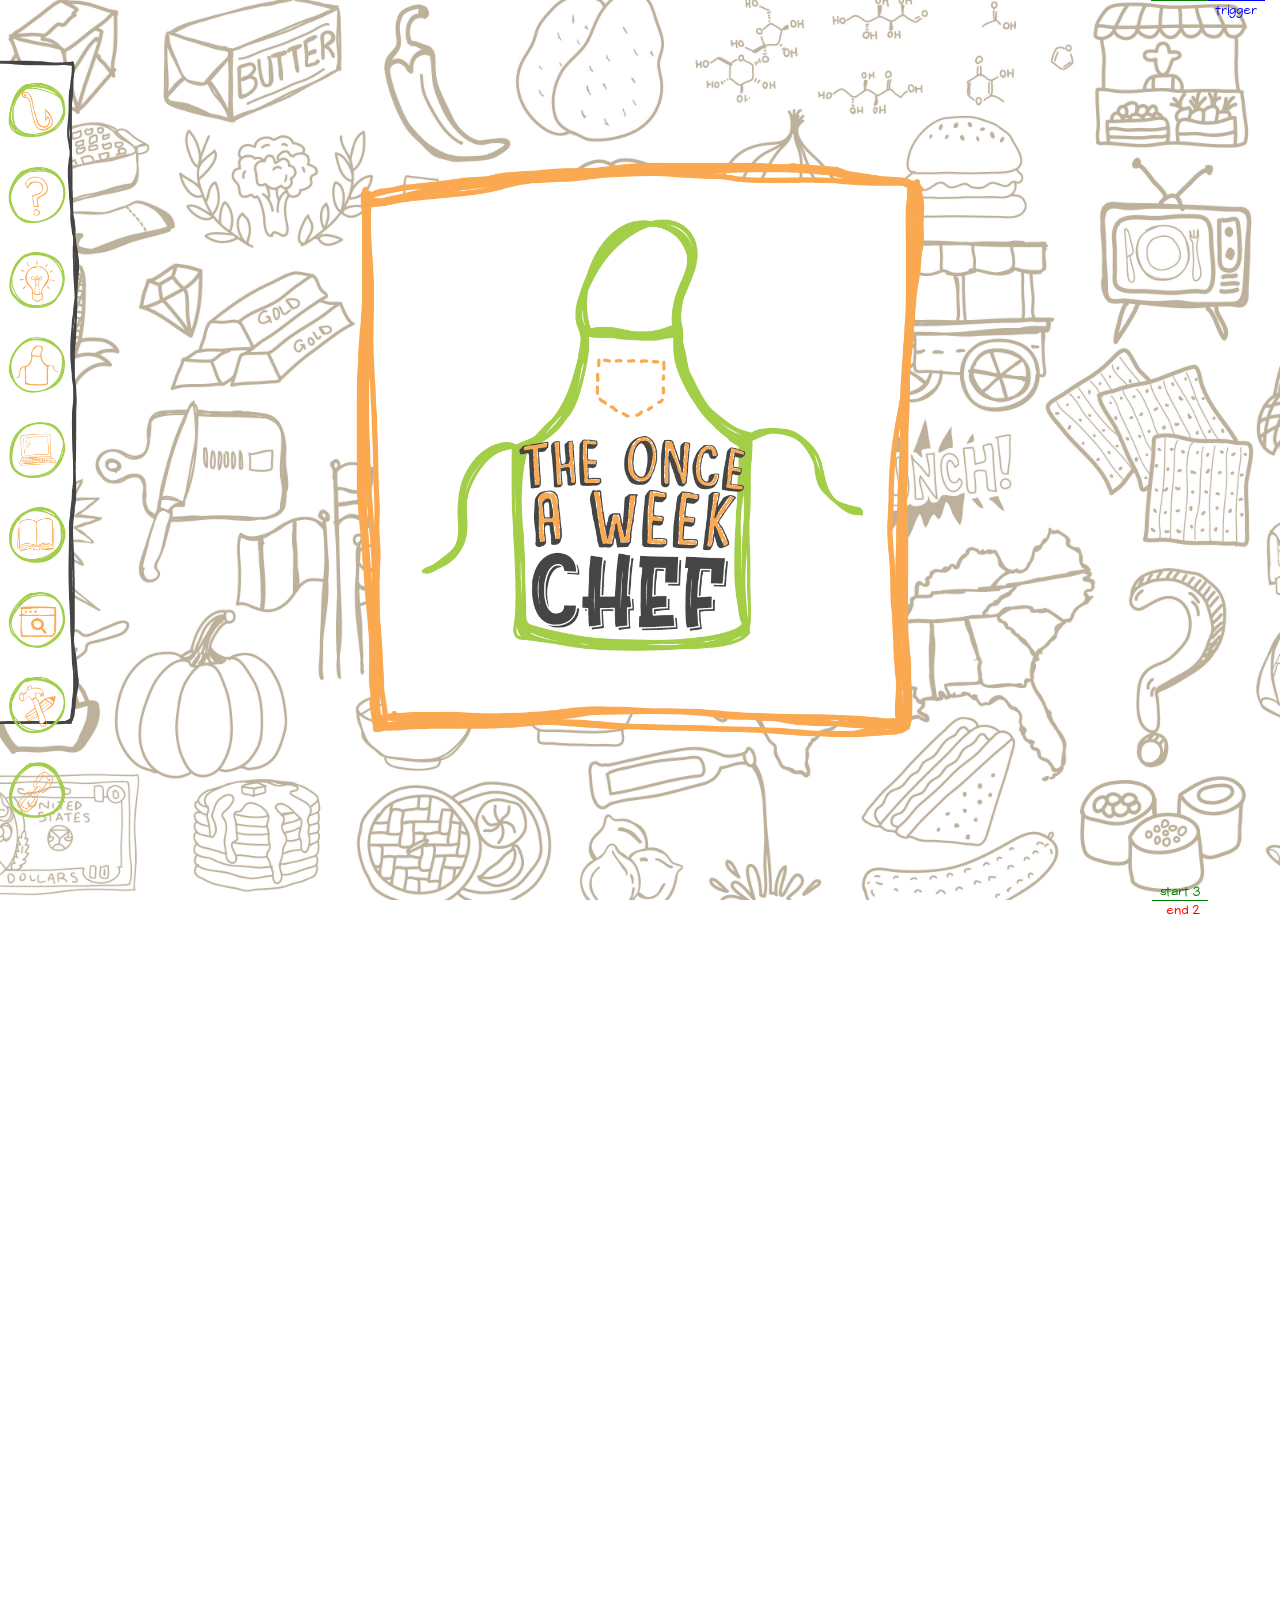
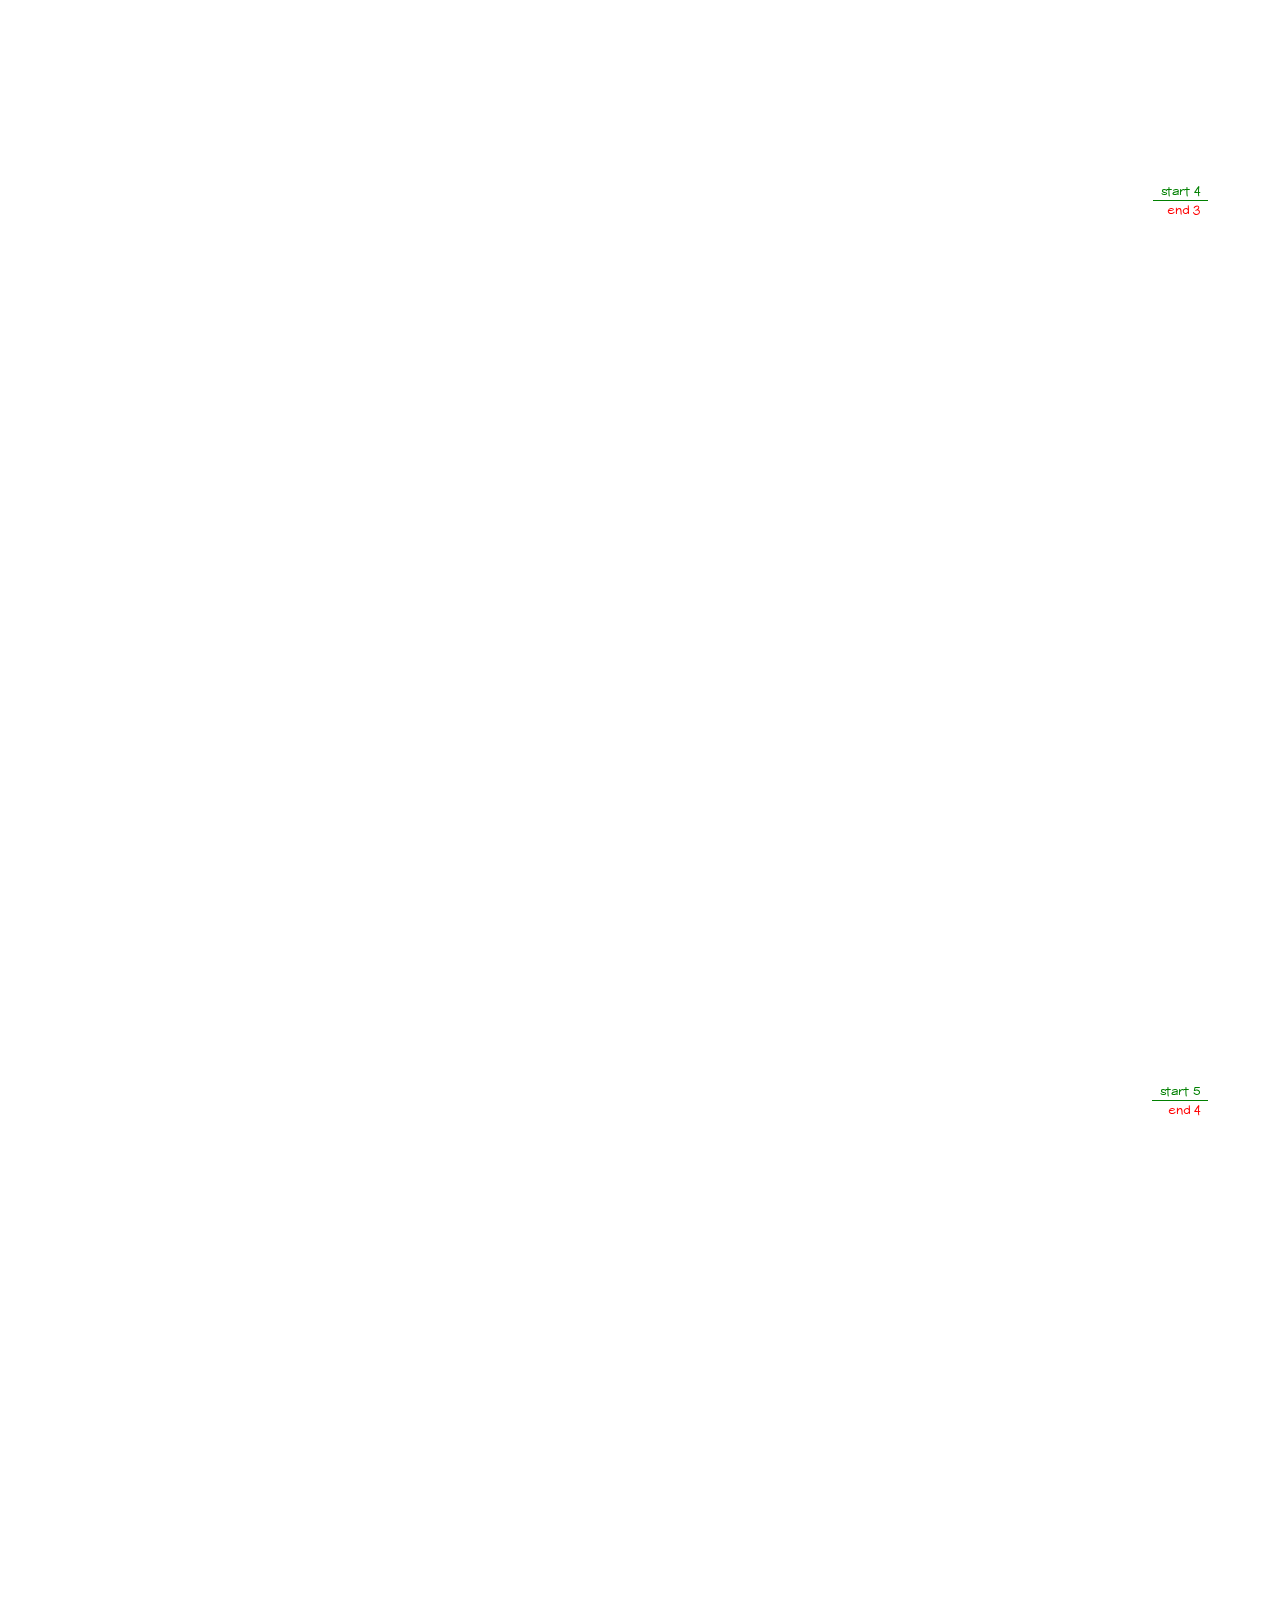
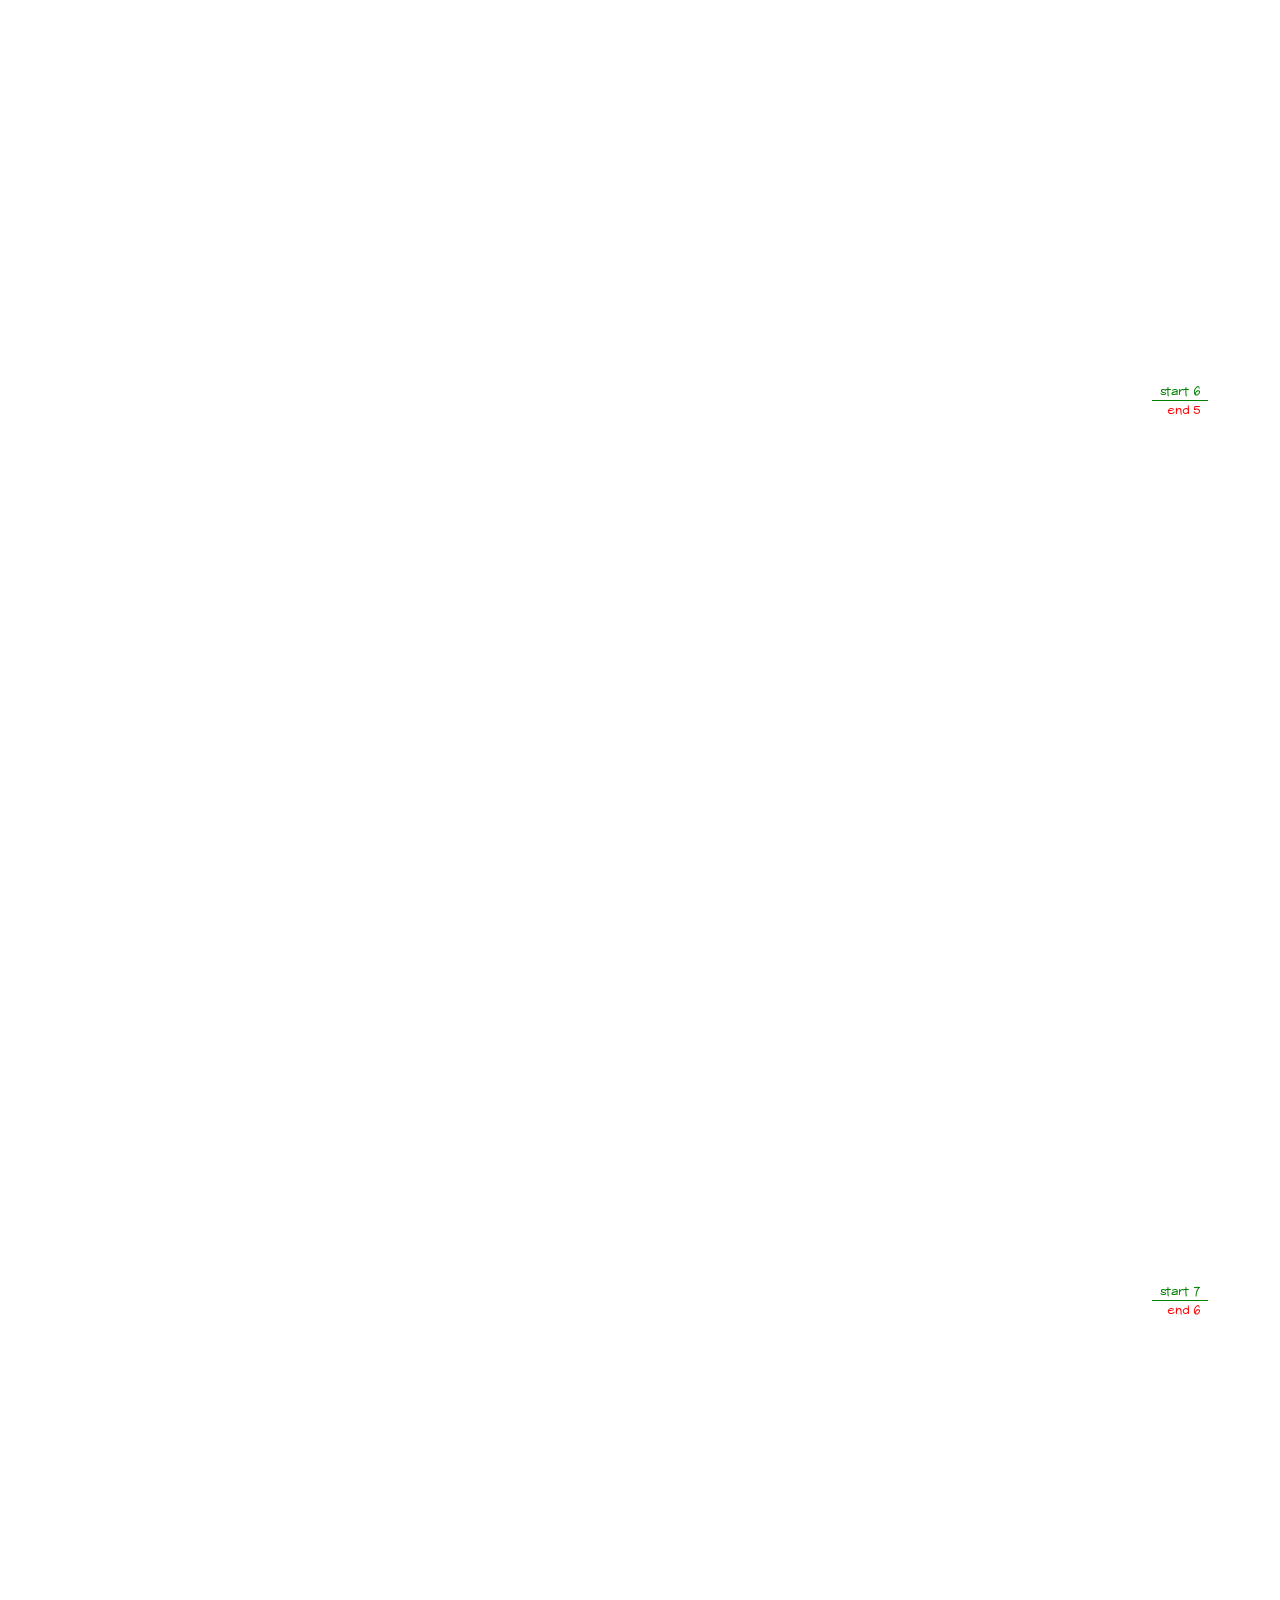
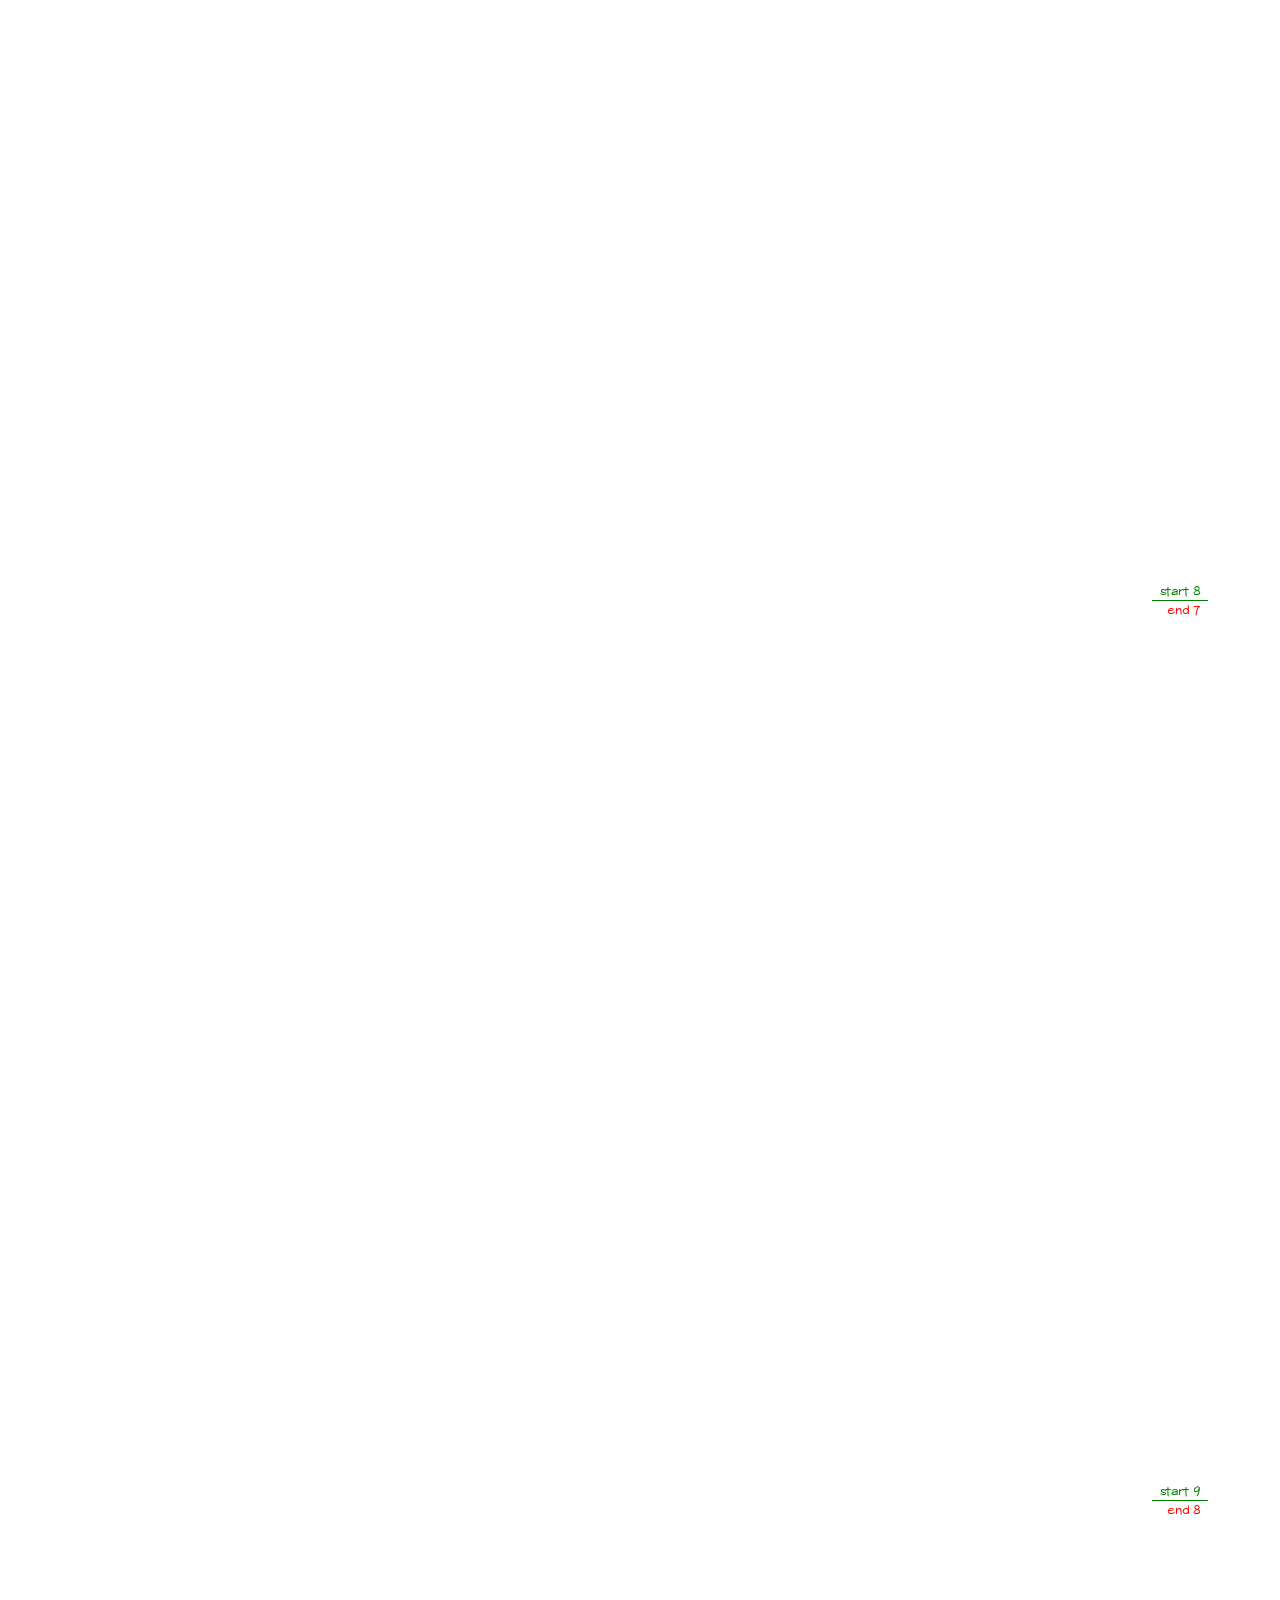
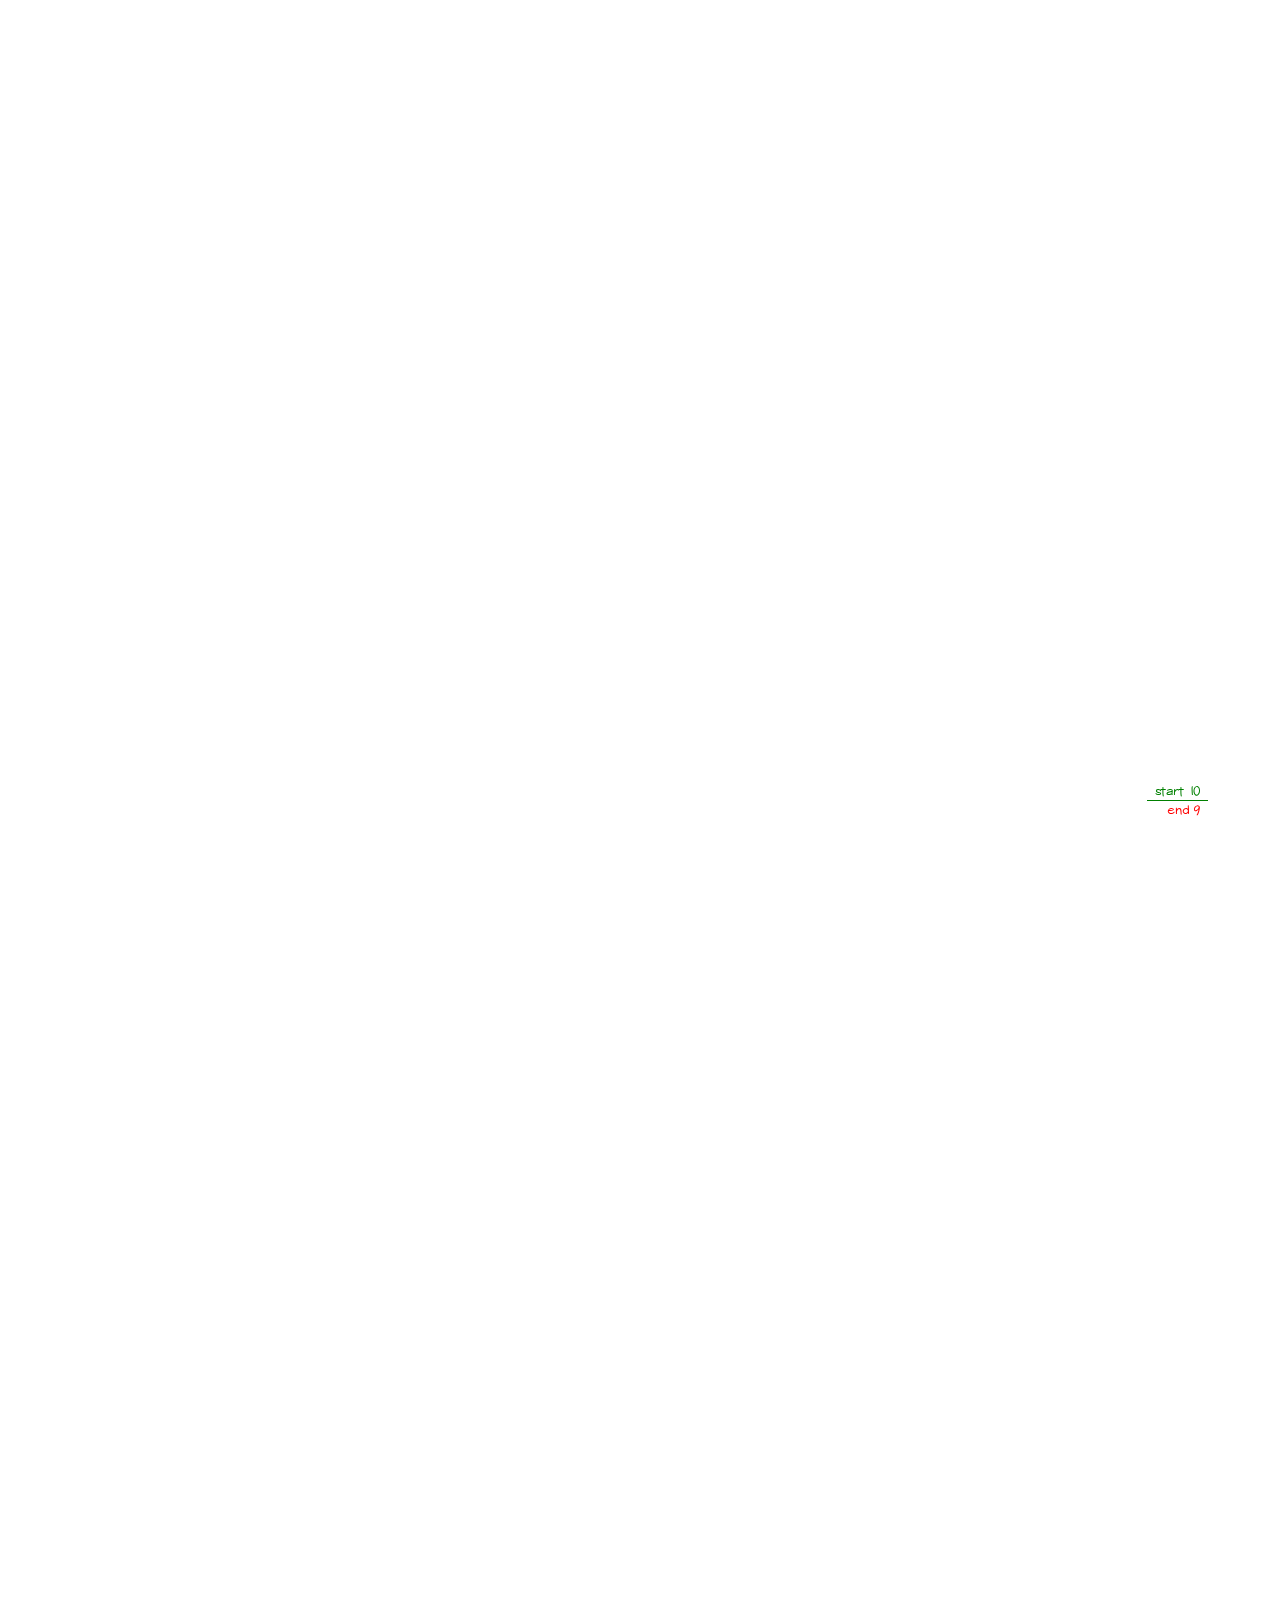
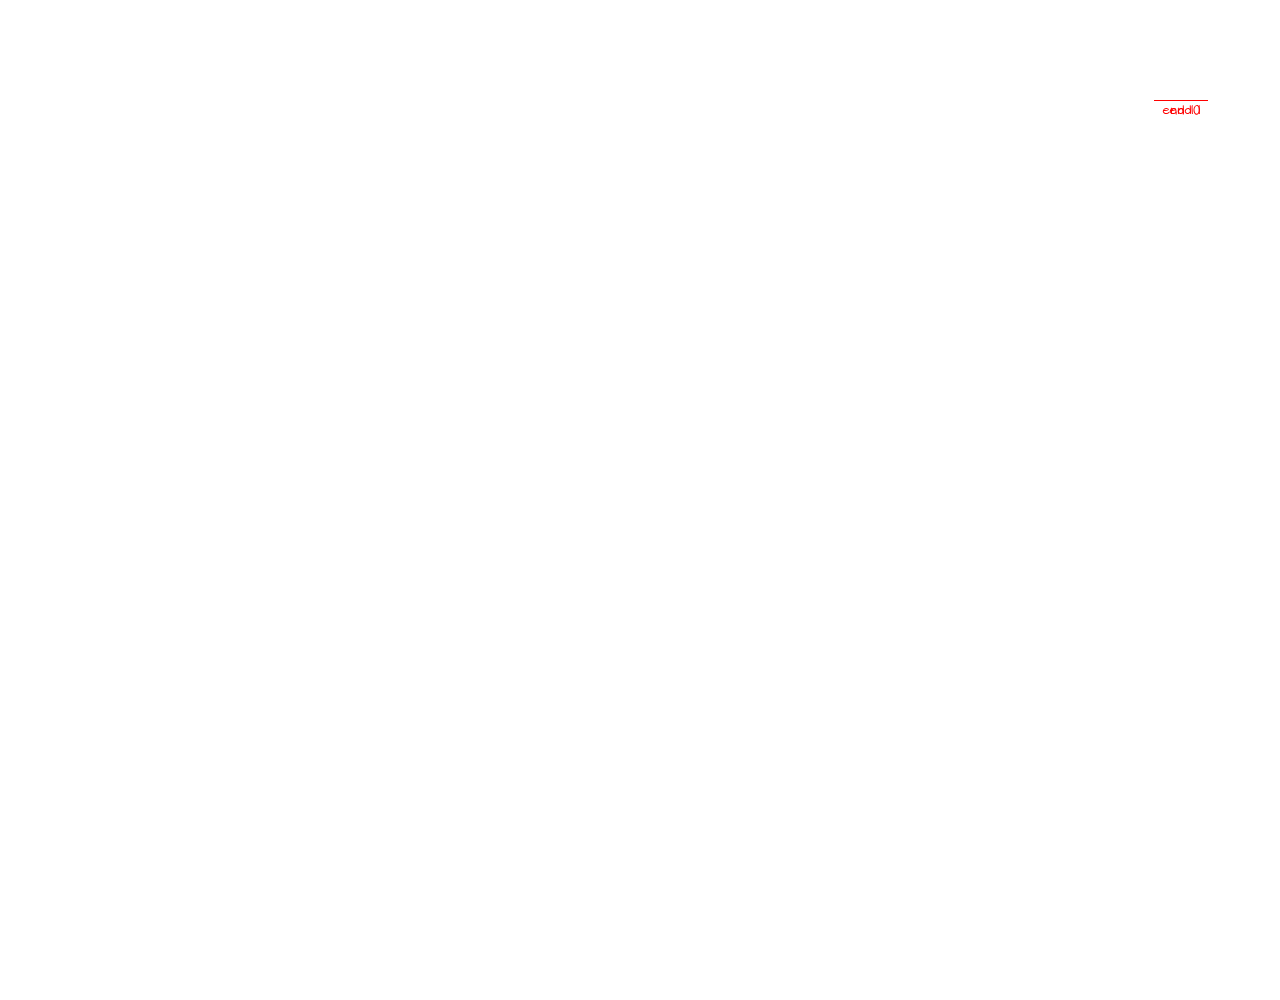
==== index.html @ 026c3fab "scroll fails" ====
<!DOCTYPE HTML>
<html lang = "en">

<head>
  <!-- basic.html -->
  <title>The Once a Week Chef Project Page</title>
  <meta charset = "UTF-8" />
  <link rel="stylesheet" href="main.css">
  <link rel="stylesheet" href="flickity.css">
</head>
<body>
  
<nav>
    <div class="nav-container">
        <a id="link1" href="#testlink"><div class="nav-link hook-link"></div></a>
        <a href="#t3"><div class="nav-link problem-link"></div></a>
        <a href="#t4"><div class="nav-link solution-link"></div></a>
        <a href="#t5"><div class="nav-link branding-link"></div></a>
        <a href="#t6"><div class="nav-link design-link"></div></a>
        <a href="#t7"><div class="nav-link book-link"></div></a>
        <a href="#t8"><div class="nav-link web-link"></div></a>
        <a href="#t9"><div class="nav-link tools-link"></div></a>
        <a href="#t10"><div class="nav-link links-link"></div></a>
    </div>
</nav>
<div id="triggers">
    <div id="t1"></div>
    <div id="t2"></div>
    <div id="t3"></div>
    <div id="t4"></div>
    <div id="t5"></div>
    <div id="t6"></div>
    <div id="t7"></div>
    <div id="t8"></div>
    <div id="t9"></div>
    <div id="t10"></div>
    
</div>
<div id="pinContainer">
		<section class="title panel one">
            <div class="logo-container">
                <img src="img/header-logo.png" alt="The Once a Week Chef">
            </div>
        </section>
		<section class="panel two">
            <a class="target-link" id="hook-target"></a>
            <div class="hook">
                <div class="headline">
                    <h2>The Once a Week Chef is a year-long, once a week cooking adventure for those looking for a little inspiration in their kitchen.</h2>
                </div>
            </div>
        </section>
		<section class="panel three">
            <a class="target-link" id="problem-target"></a>
            <div class="problem">
                <div class="full-height">
                    <div id="trigger2"></div>
                    <div id="reveal2" class="problemstatementtext">
                        <p>It’s easy and understandable for people to fall into a cooking rut at any time. They know what they like and what they can make well enough. Life gets busy, so they stick to a rotation of the tried and true.</p>
                        <p>Cooking, and food in general, should be fun, but when you’re stuck in a cooking rut, it can become a task you dread rather than look forward to.</p>
                    </div>
                </div>
                <div class="full-height">
                    <div id="trigger1"></div>
                    <img id="reveal1" class="center-image" src="img/placeholder.jpg">
                </div>
            </div>  
        </section>
        <section class="panel four">
            <a class="target-link" id="solution-target"></a>
            <div class="insight">
                <div class="full-height">
                    <div id="trigger3"></div>
                    <div id="reveal3" class="insighttext">
                        <p>Personally, a renewed interest in cooking has been one of the few bright spots during this pandemic quarantine. A well-cooked meal can ease the sting of not being able to visit your favorite restaurants or transport you to far away destinations that you can currently only dream about visiting again someday.</p>
                    </div>
                </div>
                <div class="full-height">
                    <div id="trigger4"></div>
                    <img id="reveal4" class="center-image" src="img/placeholder.jpg">
                </div>
                <div class="full-height">
                    <div id="trigger5"></div>
                        <div id="reveal5" class="insighttext">
                            <p>The goal of The Once a Week Chef is to inspire home cooks to try something new once a week for a whole year by giving them a weekly theme and prompt on which to base a recipe and a place to document their dishes. At the end of their year long challenge, users will have 52 new tried and tested recipes and the satisfaction of having tried something out of their comfort zone for a whole year.</p>
                        </div>
                </div>
            </div>  
        </section>
        <section class="panel five">
            <a class="target-link" id="branding-target"></a>
            <div class="branding">
                <div class="reverse-flex">
                    <div class="branding-text">
                        <p>Branding was a critical first step in setting the tone of my project. I began the process by creating a moodboard to establish the style I was hoping to achieve.</p>
                    </div>
                    <div class="img-container">
                        <img class="horizontalflex-img" src="img/moodboard.png" alt="Design Moodboard">
                    </div>
                    <div class="branding-text">
                        <p>From there, I explored type choices that would give me the fun and whimsical, hand-drawn vibe I was looking for. I compiled a few that were appealing to me, then started sketching out
                            some logo options utilizing them.</p>
                    </div>
                    <div class="img-container">
                        <img class="horizontalflex-img" src="img/logooptions.jpg" alt="Three Logo Options">
                    </div>
                    <div class="branding-text">
                        <p>The ideal type treatment became clear, but preferences on the logo options were mixed. After several rounds of revisions and feedback, I finally settled on a logo that provides a strong idea of the brand and gives direction for the styling of the book to come.</p>
                    </div>
                    <div class="img-container">
                        <img class="horizontalflex-img" src="img/styleguide.jpg" alt="Brand Guidelines">
                    </div>
                </div>
            </div>
        </section>
        <section class="panel six">
            <a class="target-link" id="design-target"></a>
            <div class="design">
                <div class="horizontal-flex">
                    <div class="branding-text">
                        <p>Print publications have always been a passion for me, so it seemed important that my solution should be in book format.</p>
                        <p>I started by researching styles of cooking, different regional cuisines, ingredients, and cooking techniques to compile a schedule of 52 engaging themes. I then had to research each one more in depth in order to write a succinct yet entertaining introduction to it as well as a unique and interesting fun fact.</p>
                        <p>I wrote in a light-hearted and sarcastic tone aiming to keep people engaged, laughing, and eager to continue participating in the project week after week.</p>
                    </div>
                    <div class="small-img">
                        <img class="horizontalflex-img" src="img/writing.gif" alt="GIF scrolling through writing">
                    </div>
                    <div class="branding-text">
                        <p>Each page has an illustration that accompanies the theme. Some, like specific dishes or ingredients, had obvious solutions, while others for the more abstract concepts required thinking outside the box.</p>
                        <p>I used an Apple Pencil and an iPad running Astropad to draw everything directly in Illustrator. I then roughly colored in my illustrations and some key text elements using the same setup directly in InDesign.</p>
                    </div>
                    <div class="img-container">
                        <img class="horizontalflex-img" src="img/illustrations.png" alt="In-progress illustration screenshot">
                    </div>
                    <div class="branding-text">
                        <p>When laying out the pages, I wanted to incorporate the feeling of the logo with a handwriting font, sketched text boxes, and scribble colored text.</p>
                        <p>Aside from the weekly themes, I created recipe pages for documenting each dish, an introduction page with instructions for the book, a table of contents, and a wrap-around cover.</p>
                    </div>
                    <div class="img-container">
                        <iframe width="90%" height="90%" src="https://online.fliphtml5.com/bhthv/nelp/#p=1" frameborder="0" allowfullscreen allowtransparency></iframe>
                    </div>
                </div>
            </div>
        </section>
        <section class="panel seven">
            <a class="target-link" id="book-target"></a>
            <div class="book">
                <div class="reverse-flex">
                    <div class="branding-text">
                        <p>Cookbooks and the written recipe hold a special place in many kitchens, so I wanted to create something that could stand out on the cookbook shelf. I wanted the final product to be a binder so that additional recipe pages could be added, but needed it to be nicer than  a typical binder.</p>
                        <p>My first mockup was for sizing purposes and used a cardboard box as a makeshift cover. The binder insert element means the pages need to be smaller than the cover, so this was useful for figuring out exact page dimensions.</p>
                    </div>
                    <div class="img-container-wide">
                        <div class="horizontal-container">
                            <img class="horizontalflex-img" src="img/mockup1-1.jpg" alt="First Book Mockup">
                            <img class="horizontalflex-img" src="img/mockup1-2.jpg" alt="First Book Mockup">
                            <img class="horizontalflex-img" src="img/mockup1-3.jpg" alt="First Book Mockup">
                        </div>
                    </div>
                    <div class="branding-text">
                        <p>I’m always been interested in including handmade elements in my design work, so I took this opportunity to learn some bookbinding. I took a well-timed MCAD Continuing Education class in casebinding and was able to transfer those skills into creating a blank second prototype that is a close representation of the final product. I used this version to determine final measurements for the wraparound cover and inside liner.</p>
                    </div>
                    <div class="img-container-extrawide">
                        <div class="horizontal-container">
                            <img class="horizontalflex-img" src="img/mockup2-1.jpg" alt="Second Book Mockup">
                            <img class="horizontalflex-img" src="img/mockup2-2.jpg" alt="Second Book Mockup">
                            <img class="horizontalflex-img" src="img/mockup2-3.jpg" alt="Second Book Mockup">
                            <img class="horizontalflex-img" src="img/mockup2-4.jpg" alt="Second Book Mockup">
                            <img class="horizontalflex-img" src="img/mockup2-5.jpg" alt="Second Book Mockup">
                        </div>
                    </div>
                    <div class="branding-text">
                        <p>The final book cover is printed on a waterproof and tear-proof paper so the book will hold up to some wear and tear in the kitchen. The pages are printed on a card stock so each page has some weight to it and any writing on the recipe pages won’t bleed through.</p>
                    </div>
                    <div class="img-container">
                        <img class="placeholder-img" src="img/placeholder.jpg" alt="Final Book Placeholder">
                    </div>
                </div>
            </div>
        </section>
        <section class="panel eight">
            <a class="target-link" id="web-target"></a>
            <div class="website">
                <div class="horizontal-flex">
                    <div class="branding-text">
                        <p>I began the process of building the website by making wireframes of each page I wanted to have. These gave me somewhere to start with figuring out what content and assets I would need. </p>
                    </div>
                    <div class="carousel-container">
                        <div class="main-carousel">
                            <div class="carousel-cell"><img src="img/wireframe1" alt=""></div>
                            <div class="carousel-cell"><img src="img/wireframe2" alt=""></div>
                            <div class="carousel-cell"><img src="img/wireframe3" alt=""></div>
                            <div class="carousel-cell"><img src="img/wireframe4" alt=""></div>
                            <div class="carousel-cell"><img src="img/wireframe5" alt=""></div>
                        </div>
                    </div>
                    <div class="branding-text">
                        <p>Rather than mocking up the whole website, I just did two pages. My book has a pretty clear style that I wanted to mimic in the website, so once I was able to establish that in my mockups, I didn’t need to do the entire website.</p>
                    </div>
                    <div class="carousel-container">
                        <div class="main-carousel">
                            <div class="carousel-cell"><img src="img/webmockup1" alt=""></div>
                            <div class="carousel-cell"><img src="img/webmockup2" alt=""></div>
                        </div>
                    </div>
                    <div class="branding-text">
                        <p>This project was begging for some sort of social/web aspect, so I decided to utilize a hashtag that will allow users to share what they’ve made on Instagram and connect with others doing the challenge.</p> 
                        <p>The website provides some general information about the book, collects users’ shared photos into one gallery, and provides some extra suggestions for each week’s theme for those who want it. </p>
                    </div>
                    <div class="website-link">
                        <a href="https://www.theonceaweekchef.com/"><img class="horizontalflex-img" src="img/weblink-img" alt="The Once a Week Chef Home Page"></a>
                    </div>
                </div>
            </div>
        </section>
        <section class="panel nine">
            <a class="target-link" id="tools-target"></a>
            <div class="tools">
                <div class="tools-text">
                    <h2>Tools</h2>
                    <ul>
                        <li>InDesign</li>
                        <li>Illustrator</li>
                        <li>Astropad</li>
                        <li>iPad & Apple Pencil</li>
                        <li>Laser Printers</li>
                        <li>Bookbinding Tools</li>
                        <li>Adobe XD</li>
                        <li>HTML</li>
                        <li>CSS</li>
                        <li>Javascript</li>
                        <li>GitHub Pages</li>
                        <li>ScrollMagic</li>
                        <li>Flickity Gallery</li>
                        <li>FormSubmit</li>
                        <li>Curator.io</li>
                        <li>Google Forms</li>
                        <li>Google Docs</li>
                        <li>Instagram</li>
                    </ul>
                </div>
            </div>
        </section>
        <section class="panel ten">
            <a class="target-link" id="links-target"></a>
            <div class="endnotes">
                <div class="links" id="sketchbox">
                    <a href="https://www.instagram.com/the.once.a.week.chef/"><h3>Progress Platform</h3></a>
                    <a href="https://docs.google.com/document/d/1vUSZt18IkPl5JryIG4OJuxQNvFqwNmVQcUzDc3QOwpg/edit?usp=sharing"><h3>Research Archive</h3></a>
                    <a href="https://docs.google.com/document/d/1US62sj9OVlF5atWB5QdwPCFsm0QB4nf5bgxsp--kiE0/edit?usp=sharing"><h3>Works Cited</h3></a>
                </div>
            </div>
        </section>

</div>


<script src="https://unpkg.com/flickity@2/dist/flickity.pkgd.min.js"></script>
<script type="text/javascript" src="js/assets/js/lib/jquery.min.js"></script>
	<script type="text/javascript" src="js/assets/js/lib/highlight.pack.js"></script>
	<script type="text/javascript" src="js/assets/js/lib/modernizr.custom.min.js"></script>    
    <script type="text/javascript" src="js/scrollmagic/uncompressed/ScrollMagic.js"></script>
    <script type="text/javascript" src="js/assets/js/lib/gsap3/gsap.min.js"></script>
	<script type="text/javascript" src="js/scrollmagic/uncompressed/plugins/animation.gsap.js"></script>
    <script type="text/javascript" src="js/scrollmagic/uncompressed/plugins/debug.addIndicators.js"></script>
    <script type="text/javascript" src="js/scrollmagic/uncompressed/plugins/ScrollToPlugin.min.js"></script>

    <script type="text/javascript" src="js/script.js"></script>
</body>
</html>
---- main.css ----
@font-face {
    font-family: 'gelpen';
    src: url('fonts/gelpenuprightlight-webfont.woff2') format('woff2'),
         url('fonts/gelpenuprightlight-webfont.woff') format('woff');
    font-weight: normal;
    font-style: normal;

}

*, *:after, *:before {
    margin: 0;
    padding: 0;
}

html {
    box-sizing: border-box;
    height: 100%;
    font-family: 'gelpen', sans-serif;
}


body {
    height: 100%;
    color: #fff;
}

.content-container {
    height: 100%;
}


.nav-container {
    height: 88%;
    min-width: 5em;
    position: fixed;
    top: 50%;
    transform: translateY(-50%);
    z-index: 1;
    background-image: url(img/nav-bg.png);
    background-size: cover;
    background-position-y: top;
    background-repeat: no-repeat;
    display: flex;
    flex-direction: column;
    justify-content: space-evenly;

}

.title {
    background-image: url(img/pattern-bg.jpg);
    min-height: 100%;
    max-width: 100%;
    background-size: cover;
    background-position: center;
    background-repeat: no-repeat;

}

.logo-container {
    height: 100%;
    display: flex;
    flex-direction: column;
    justify-content: center;
}

.logo-container img {
    margin: auto;
    width: 45%;
}


.hook, .insight, .design, .website {
    background-color: #a2cd48;
    height: 100%;
    display: flex;
    flex-direction: column;
    justify-content: center;
}

.insight {
    justify-content: space-around;
    padding: 10em 0;
}

.problem, .branding, .book, .tools  {
    background-color: #faa950;
    height: 100%;
    display: flex;
    flex-direction: column;
    justify-content: center;
}

.endnotes {
    background-image: url(img/pattern-bg.jpg);
    min-height: 100%;
    max-width: 100%;
    background-size: cover;
    background-position: center;
    background-repeat: no-repeat;
}


.hook {
    padding: 0 14em 0 14em;
}

.headline {
    margin: auto;
}

.headline h2 {
    text-align: center;
    font-size: 2.75em;
    margin: auto;
}

.problemstatementtext {
    margin: 0 auto;
    padding: 0 9em;
    font-size: 1.5em;

}

.insighttext {
    margin: 0 auto;
    padding: 0 9em;
    font-size: 1.5em;
}

p {
    padding: .75em;
    font-size: 1.25em;
    text-align: center;
}

.endnotes {
    display: flex;
    justify-content: center;
    flex-direction: column;
}

#sketchbox {
    border: 5px solid #faa950;
    padding: 4em;
    background-color: #fff;
    width: 45%;
    margin: auto;
    color: #a2cd48;
}


#pinContainer {
    width: 100%;
    height: 100%;
    overflow: hidden;
}
.panel {
    height: 100%;
    width: 100%;
    position: absolute;
}

.three {
    height: 160%;
}

.four {
    height: 200%;
}

.five {
    width: 500%;
}

.six {
    width: 500%;
}

.seven {
    width: 600%;
}


.eight {
    width: 500%;
}


#reveal1, #reveal2, #reveal3, #reveal4, #reveal5 {
    opacity: 0;
    -webkit-transform: scale(0.9);
         -moz-transform: scale(0.9);
            -ms-transform: scale(0.9);
             -o-transform: scale(0.9);
                    transform: scale(0.9);
    -webkit-transition: all .5s ease-in-out;
         -moz-transition: all .5s ease-in-out;
            -ms-transition: all .5s ease-in-out;
             -o-transition: all .5s ease-in-out;
                    transition: all .5s ease-in-out;
}
#reveal1.visible, #reveal2.visible, #reveal3.visible, #reveal4.visible, #reveal5.visible {
    opacity: 1;
    -webkit-transform: none;
         -moz-transform: none;
            -ms-transform: none;
             -o-transform: none;
                    transform: none;
}

.full-height {
    display: flex;
    flex-direction: column;
    justify-content: center;
}

.center-image {
    display: block;
    margin: 0 auto;
}

.reverse-flex {
    max-height: 100%;
    max-width: 100%;
    display: flex;
    flex-direction: row-reverse;
    justify-content: space-evenly;
}

.horizontal-flex {
    max-height: 100%;
    max-width: 100%;
    display: flex;
    justify-content: space-evenly;
}

.branding-text {
    font-size: 1.5em;
    flex-basis: 60vw;
    display: flex;
    flex-direction: column;
    justify-content: center;
}

.horizontalflex-img {
    max-width: 100%;
    max-height: 100%;
}

.img-container {
    max-height: 100%;
    flex-basis: 75vw;
    display: flex;
    flex-direction: column;
    justify-content: center;
}

.small-img {
    max-height: 100%;
    flex-basis: 50vw;
    display: flex;
    flex-direction: column;
    justify-content: center;
}

.horizontal-container {
    display: flex;
    justify-content: space-evenly;
    flex-direction: row-reverse;
}


.img-container-wide {
    max-height: 100%;
    flex-basis: 110vw;
    display: flex;
    flex-direction: column;
    justify-content: space-evenly;
}

.img-container-extrawide {
    max-height: 100%;
    flex-basis: 175vw;
    display: flex;
    flex-direction: column;
    justify-content: flex-start;
}

.placeholder-img {
    margin: 0 auto;
}

.tools-text {
    text-align: center;
    font-size: 1.5em;
}

.tools-text h2 {
    font-size: 2.5em;
    padding-bottom: .2em;
    letter-spacing: .05em;
}

.tools-text li {
    padding-bottom: .1em;
}

.links a {
    text-align: center;
    text-decoration: none;
    color: #faa950;
    font-size: 2em;
    padding: .2em;
}

.links a:hover {
    color: #a2cd48;
}

.main-carousel {
    width: 100%;
    min-height: 50%;
    margin: 0 auto;
    display: flex;
    flex-direction: column;
    justify-content: center;

}
  
.carousel-cell {
    width: 100%;
    min-height: 100%;
}

.carousel-cell img {
    height: 100%;
    margin: 0 auto;
    display: block;
}

.carousel-container {
    height: 100%;
    flex-basis: 75vw;
    display: flex;
    flex-direction: column;
    justify-content: center;

}

.website-link {
    max-height: 100%;
    flex-basis: 75vw;
    display: flex;
    flex-direction: column;
    justify-content: center;
}

.website-link img {
    border: 5px solid #faa950;
}

.website-link img:hover {
    border: 5px dashed #faa950;
}

.nav-link {
    height: 3.65em;
    width: 3.65em;
    background-size: 100%;
    margin-left: .5rem;
}

.nav-link:hover {
    background-position-y: 100%;
}

.hook-link {
    background-image: url(img/nav-sprite.png);
}

.problem-link {
    background-image: url(img/nav-sprite2.png);
}

.solution-link {
    background-image: url(img/nav-sprite3.png);
}

.branding-link {
    background-image: url(img/nav-sprite4.png);
}

.design-link {
    background-image: url(img/nav-sprite5.png);
}

.book-link {
    background-image: url(img/nav-sprite6.png);
}

.web-link {
    background-image: url(img/nav-sprite7.png);
}

.tools-link {
    background-image: url(img/nav-sprite8.png);
}

.links-link {
    background-image: url(img/nav-sprite9.png);
}

.target-link {
    width: 100vw;
    margin: 0 auto;
    position: absolute;
    top: 0;
}

#hook-target {
    border: 1px solid turquoise;

}

#problem-target {
    border: 1px solid yellow;

}

#solution-target {
    border: 1px solid red;

}

#branding-target {
    border: 5px solid black;
    right: 0;
    width: 100vw;
    margin: 0 auto;
    position: absolute;
    top: 0;

}

#design-target {
    border: 1px solid lime;

}

#book-target {
    right: 0;

    border: 1px solid green;

}

#web-target {
    border: 1px solid orange;

}

#tools-target {
    border: 1px solid pink;

}

#links-target {
    border: 1px solid blue;
}


#triggers {
    position: absolute;
    height: 100%;
}
#triggers div {
    position: absolute;
}
#triggers #t1 {
    top: 0;
}
#triggers #t2 {
    top: 100%;
}
#triggers #t3 {
    top: 200%;
}
#triggers #t4 {
    top: 300%;
}

#triggers #t5 {
    top: 400%;
}

#triggers #t6 {
    top: 500%;
}

#triggers #t7 {
    top: 600%;
}

#triggers #t8 {
    top: 700%;
}

#triggers #t9 {
    top: 800%;
}

#triggers #t10 {
    top: 900%;
}
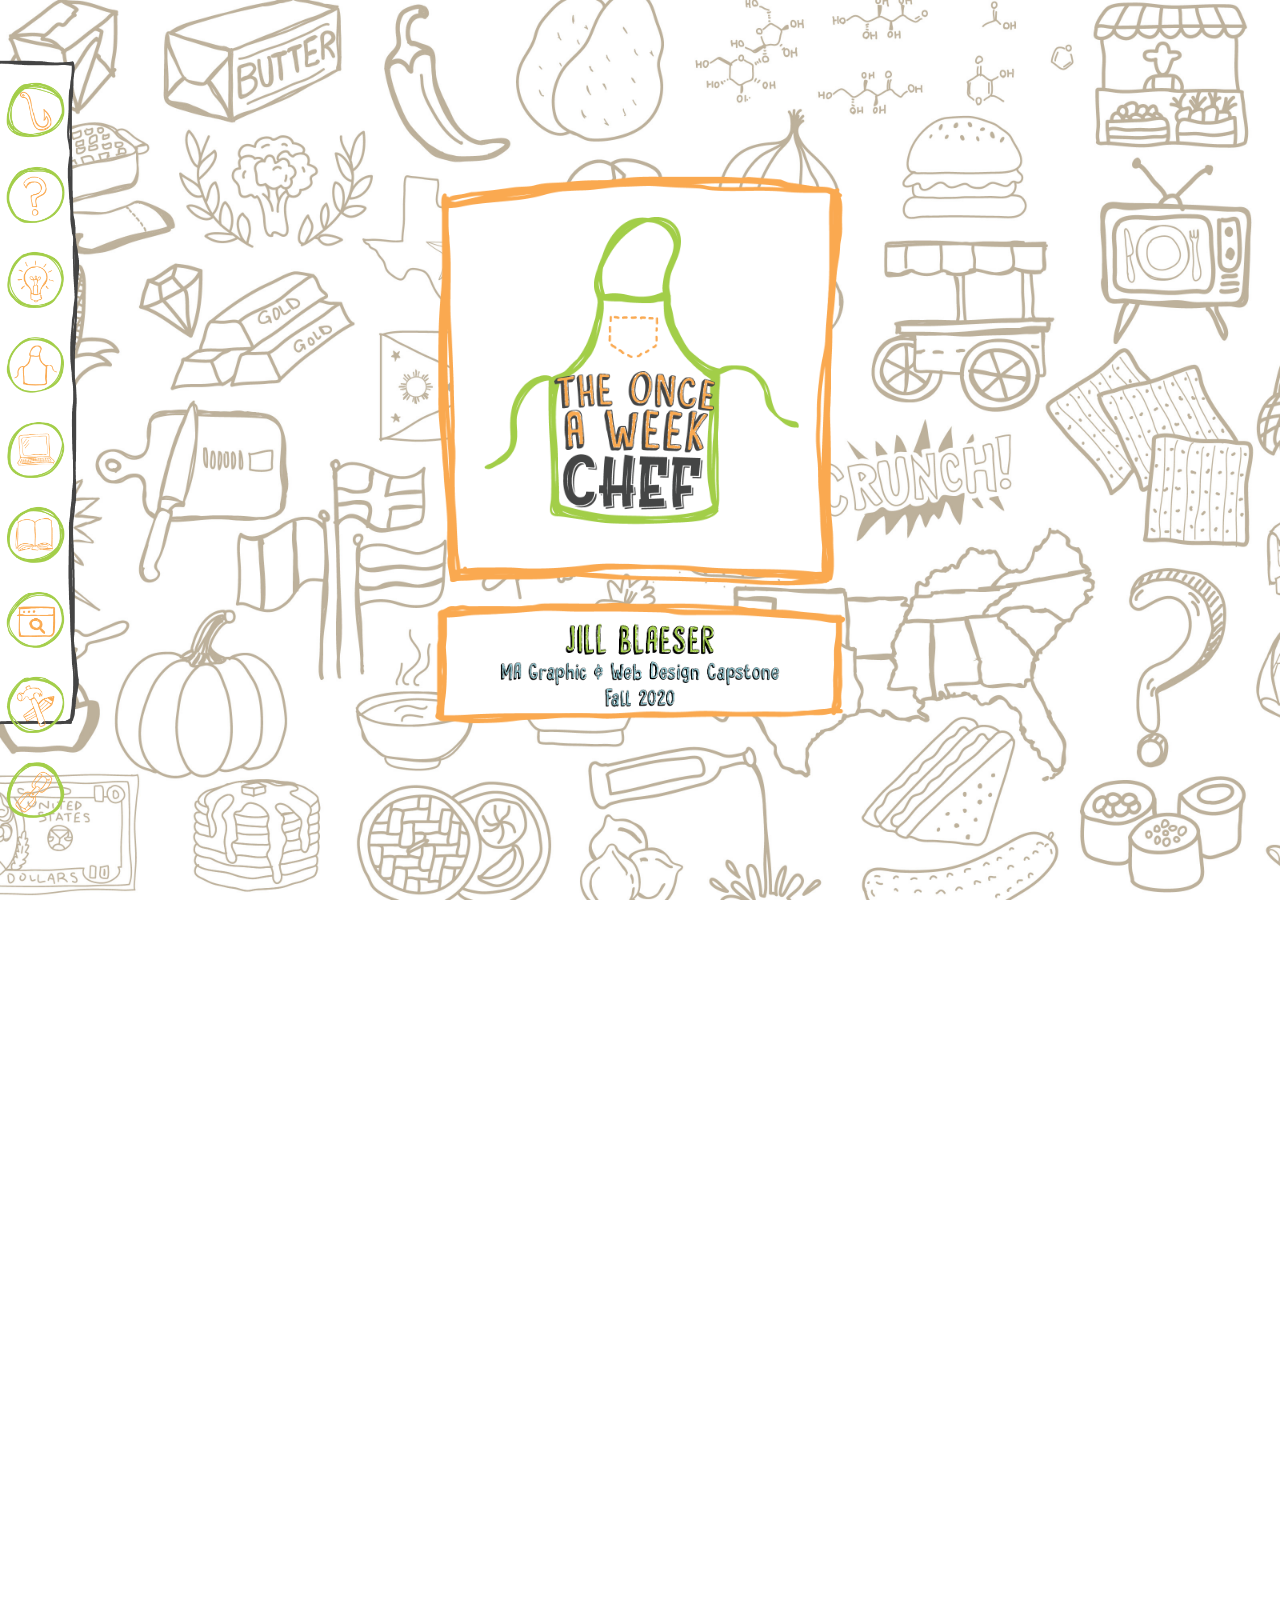
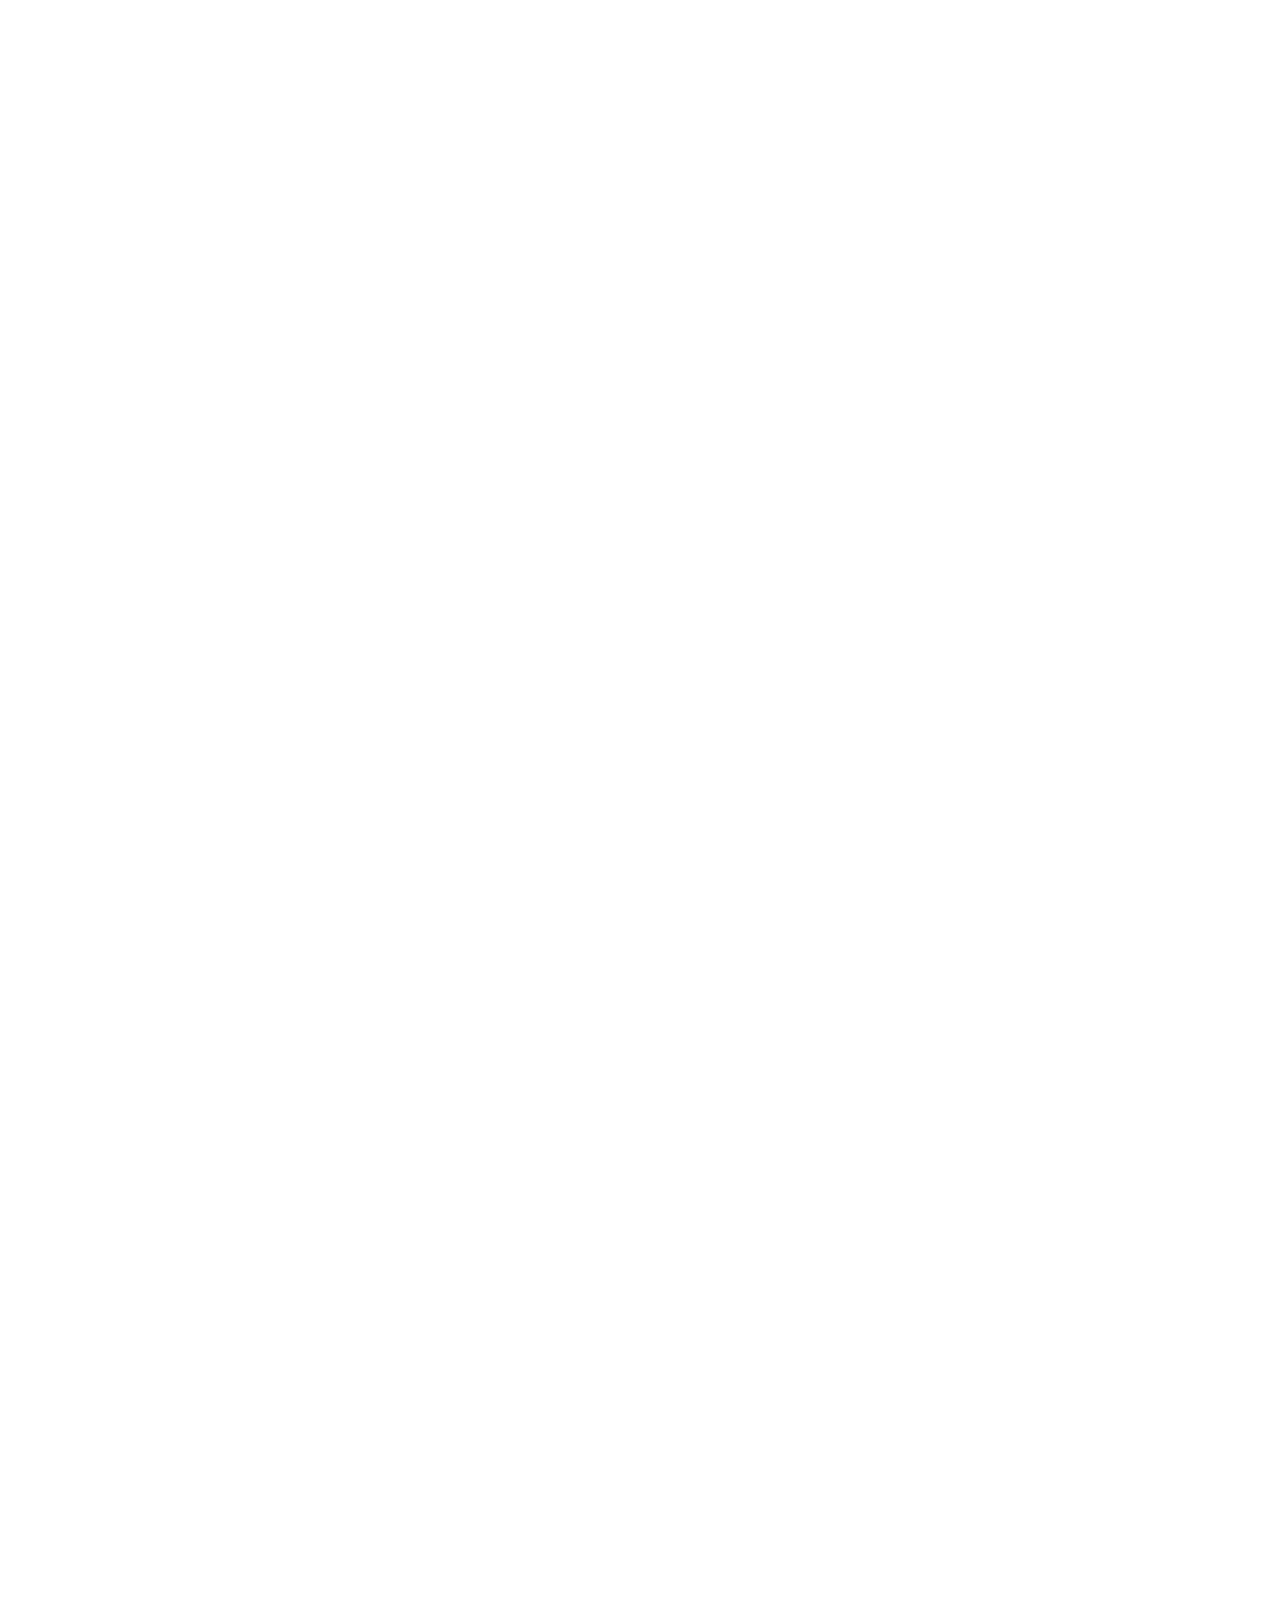
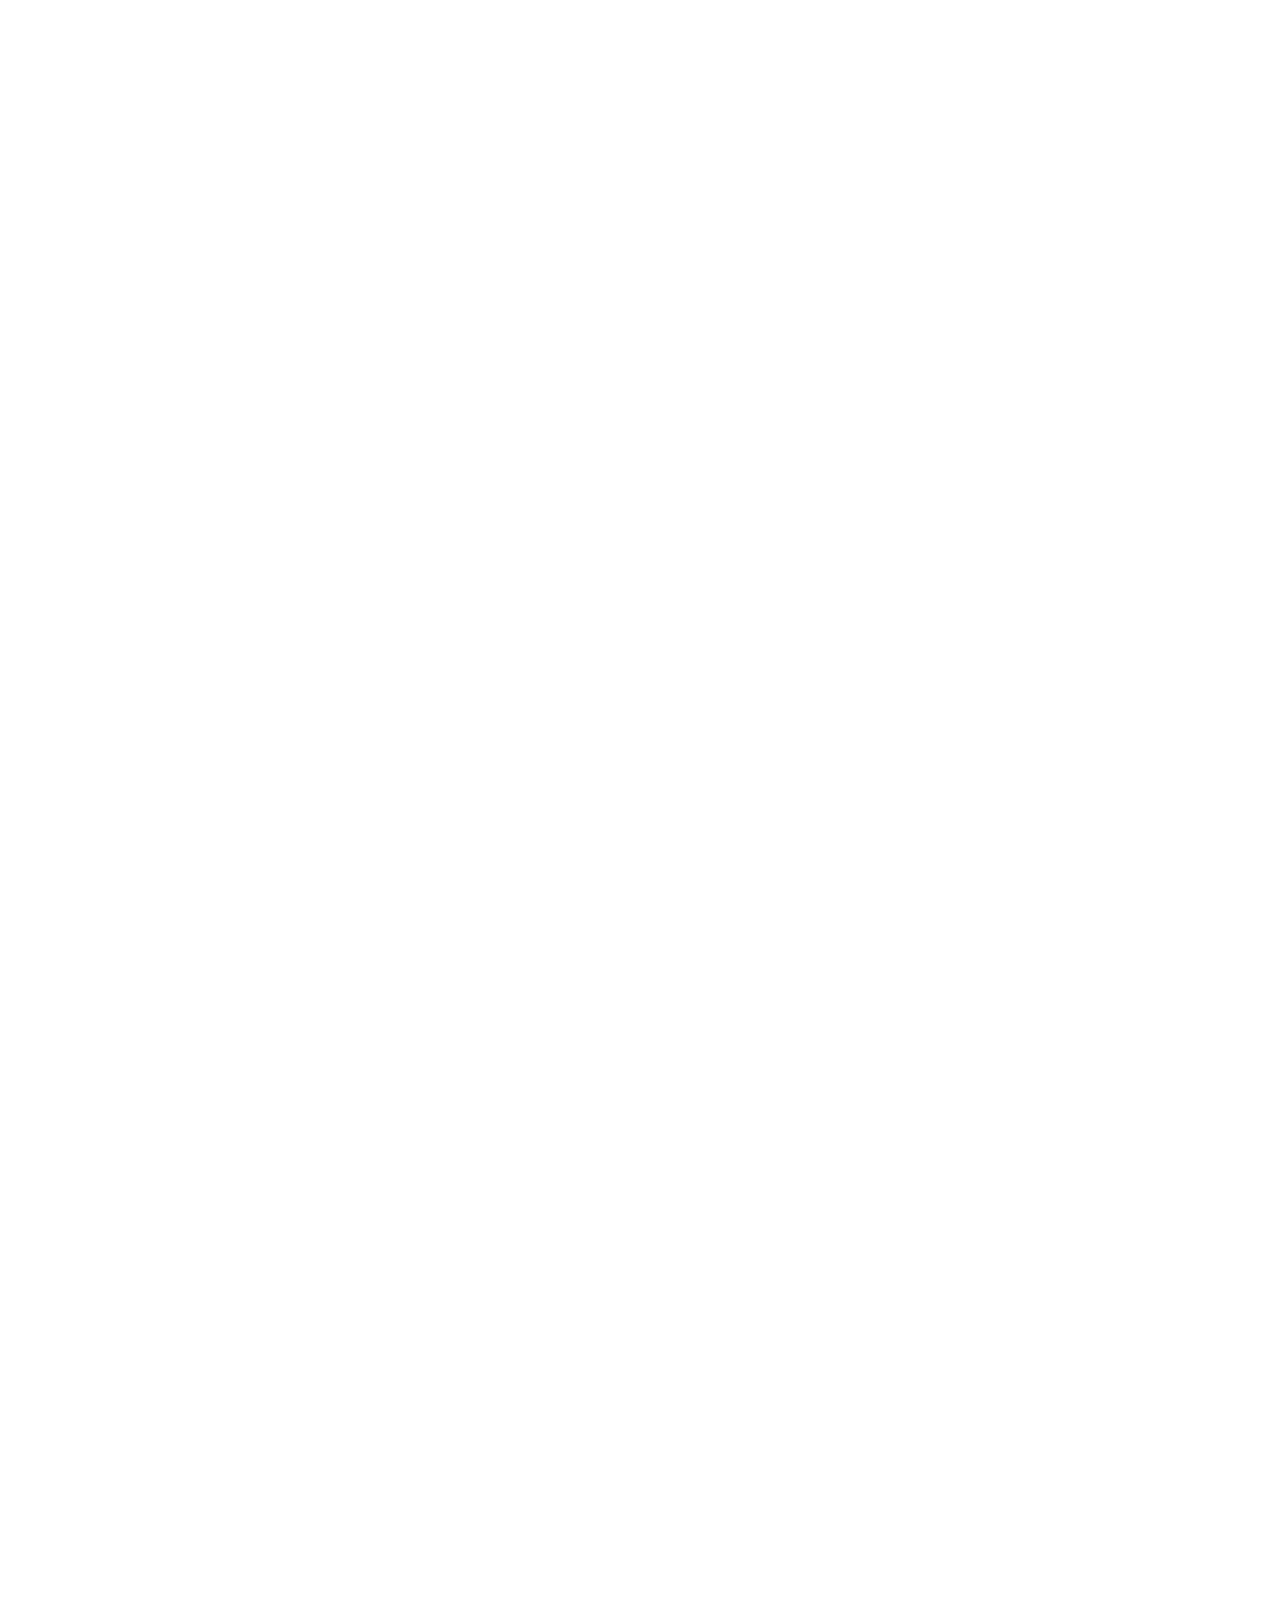
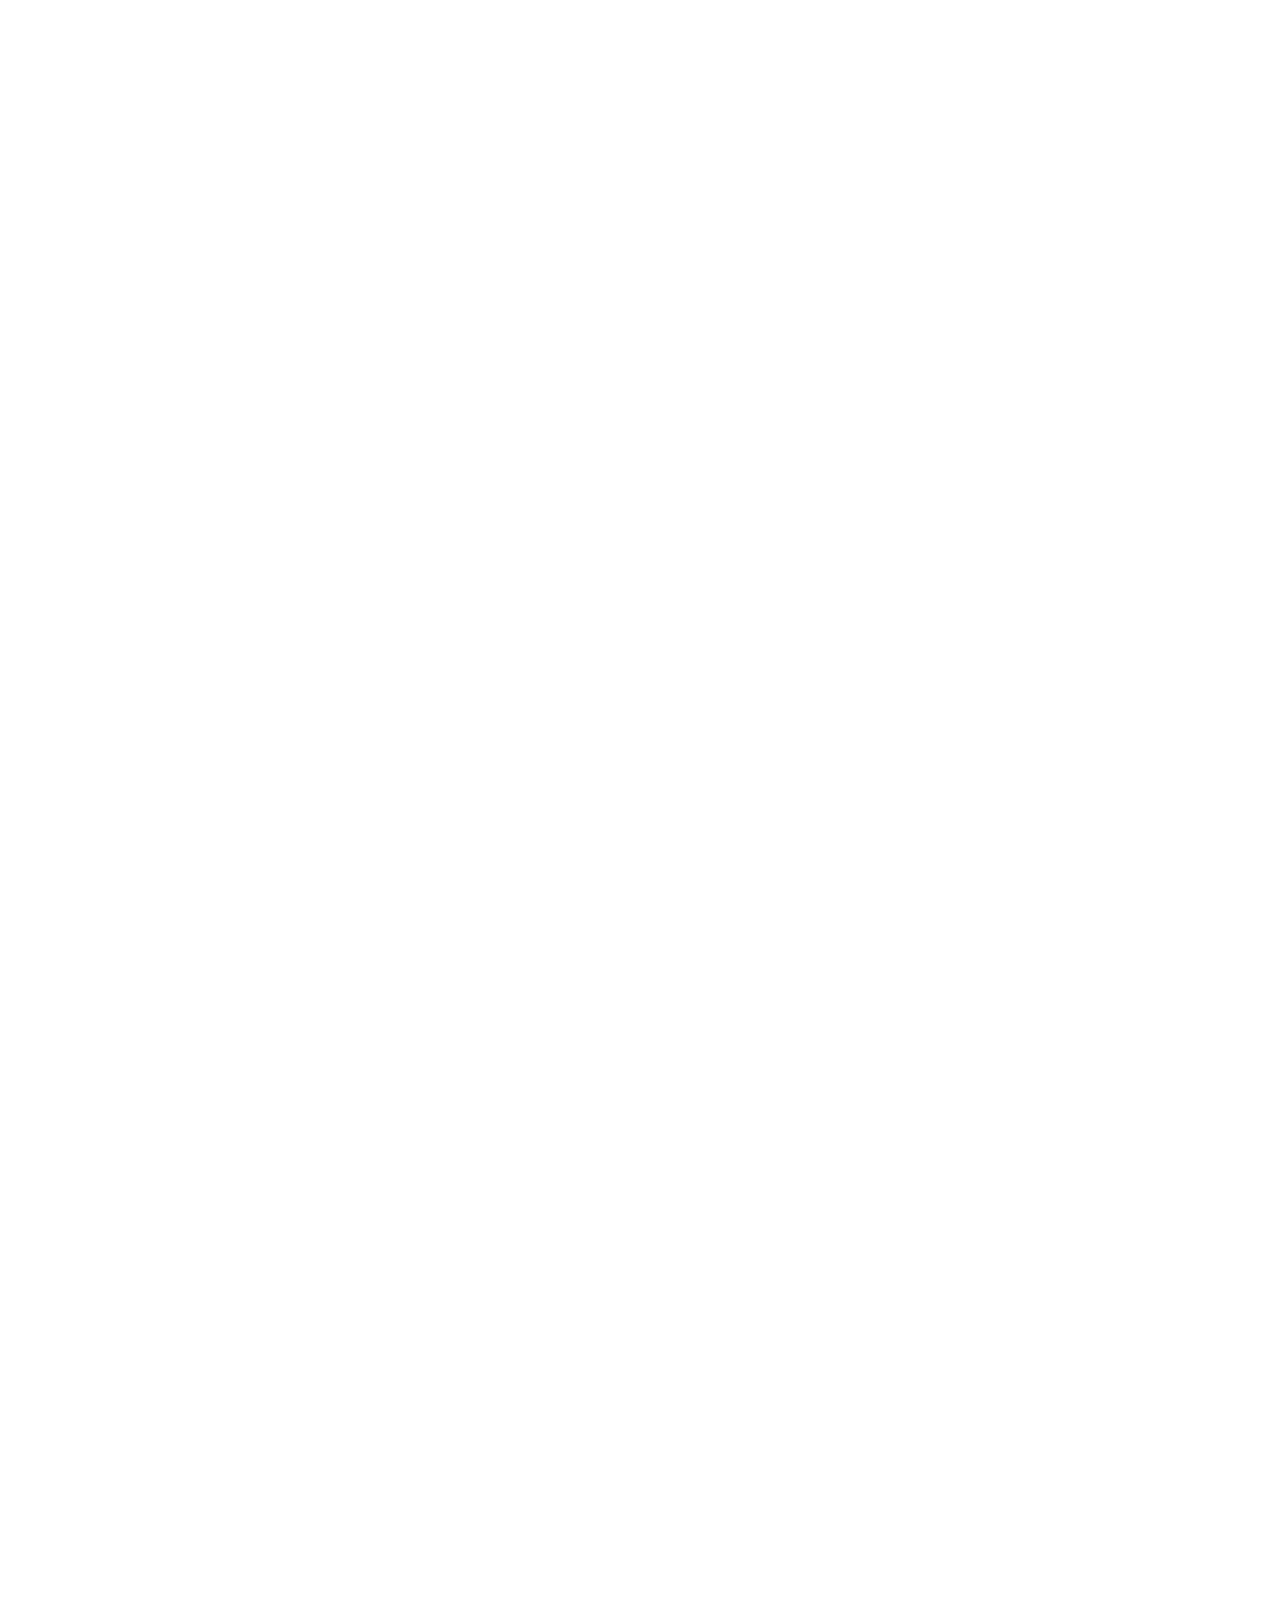
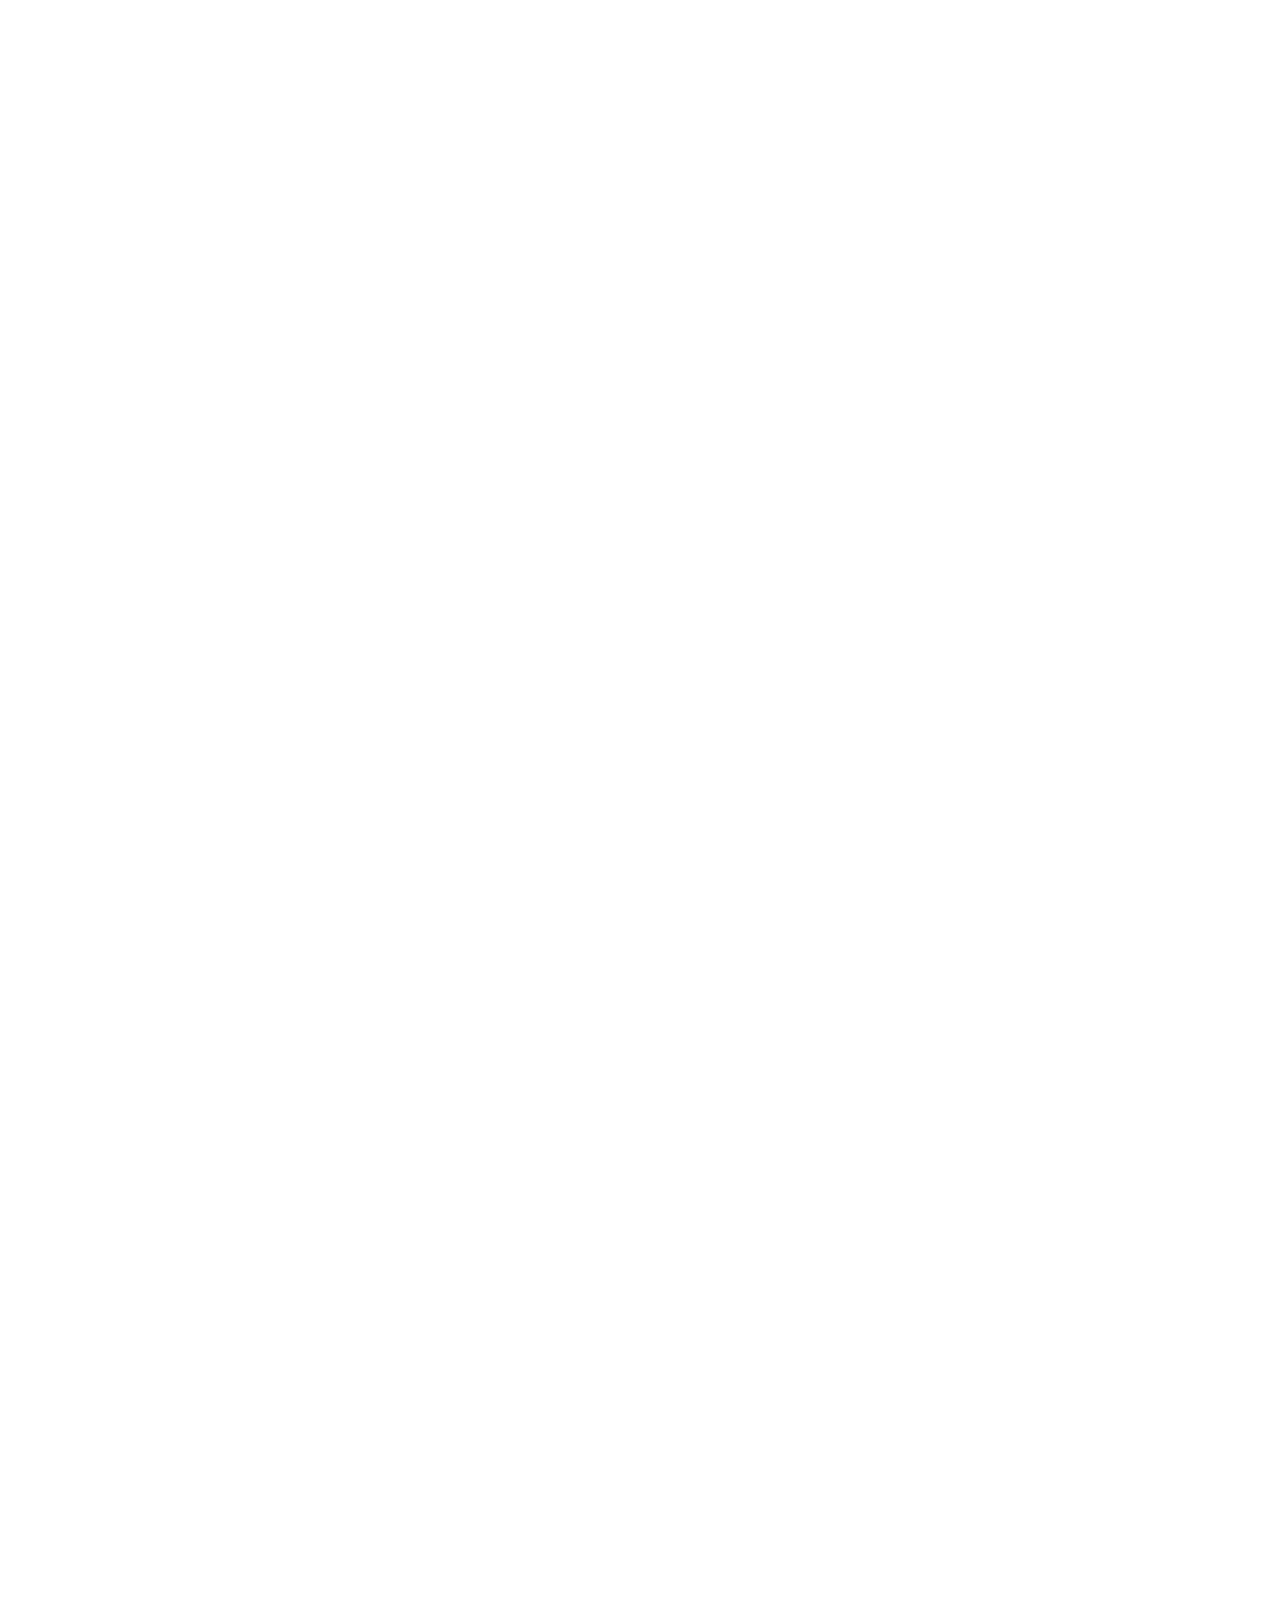
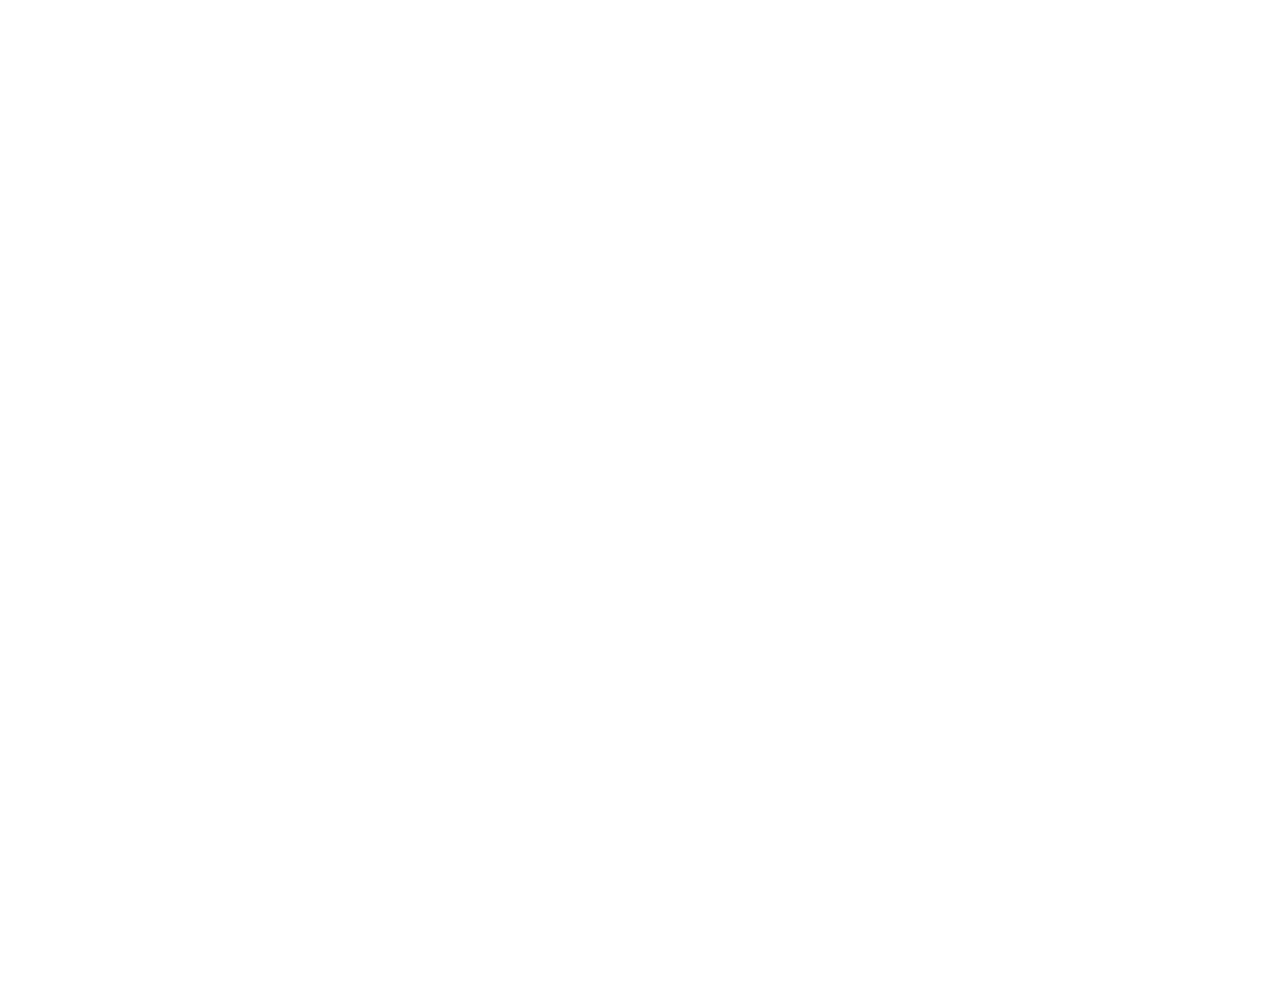
==== commit 108b3ffe: "added name on title page" ====
--- a/index.html
+++ b/index.html
@@ -12,7 +12,7 @@
   
 <nav>
     <div class="nav-container">
-        <a id="link1" href="#testlink"><div class="nav-link hook-link"></div></a>
+        <a href="#t2"><div class="nav-link hook-link"></div></a>
         <a href="#t3"><div class="nav-link problem-link"></div></a>
         <a href="#t4"><div class="nav-link solution-link"></div></a>
         <a href="#t5"><div class="nav-link branding-link"></div></a>
@@ -40,6 +40,7 @@
 		<section class="title panel one">
             <div class="logo-container">
                 <img src="img/header-logo.png" alt="The Once a Week Chef">
+                <img src="img/name-box.png" alt="MAGWD Capstone by Jill Blaeser">
             </div>
         </section>
 		<section class="panel two">
--- a/main.css
+++ b/main.css
@@ -64,8 +64,8 @@
 }
 
 .logo-container img {
-    margin: auto;
-    width: 45%;
+    margin: .5em auto;
+    width: 32%;
 }
 
 
@@ -367,13 +367,17 @@
     height: 3.65em;
     width: 3.65em;
     background-size: 100%;
-    margin-left: .5rem;
+    margin-left: .4rem;
 }
 
 .nav-link:hover {
     background-position-y: 100%;
 }
 
+.active {
+    background-position-y: 100%;
+}
+
 .hook-link {
     background-image: url(img/nav-sprite.png);
 }
@@ -410,64 +414,6 @@
     background-image: url(img/nav-sprite9.png);
 }
 
-.target-link {
-    width: 100vw;
-    margin: 0 auto;
-    position: absolute;
-    top: 0;
-}
-
-#hook-target {
-    border: 1px solid turquoise;
-
-}
-
-#problem-target {
-    border: 1px solid yellow;
-
-}
-
-#solution-target {
-    border: 1px solid red;
-
-}
-
-#branding-target {
-    border: 5px solid black;
-    right: 0;
-    width: 100vw;
-    margin: 0 auto;
-    position: absolute;
-    top: 0;
-
-}
-
-#design-target {
-    border: 1px solid lime;
-
-}
-
-#book-target {
-    right: 0;
-
-    border: 1px solid green;
-
-}
-
-#web-target {
-    border: 1px solid orange;
-
-}
-
-#tools-target {
-    border: 1px solid pink;
-
-}
-
-#links-target {
-    border: 1px solid blue;
-}
-
 
 #triggers {
     position: absolute;
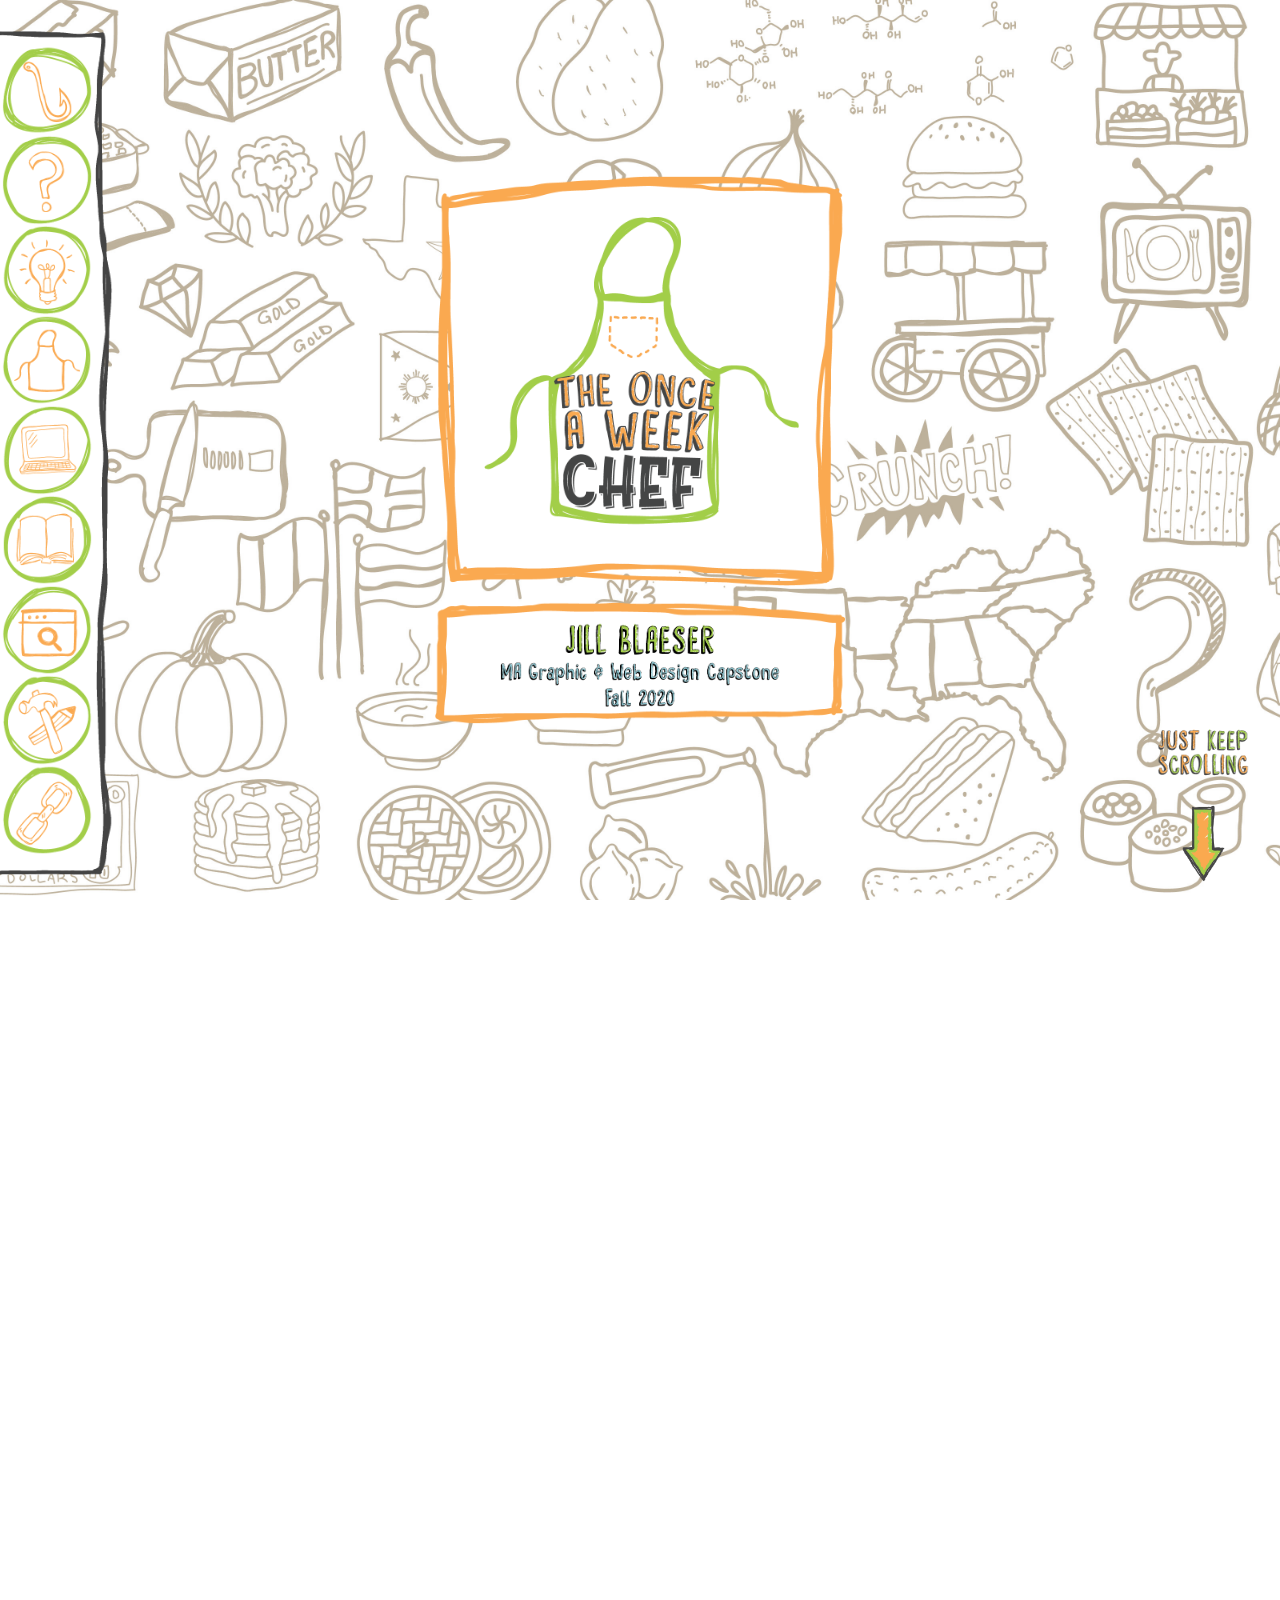
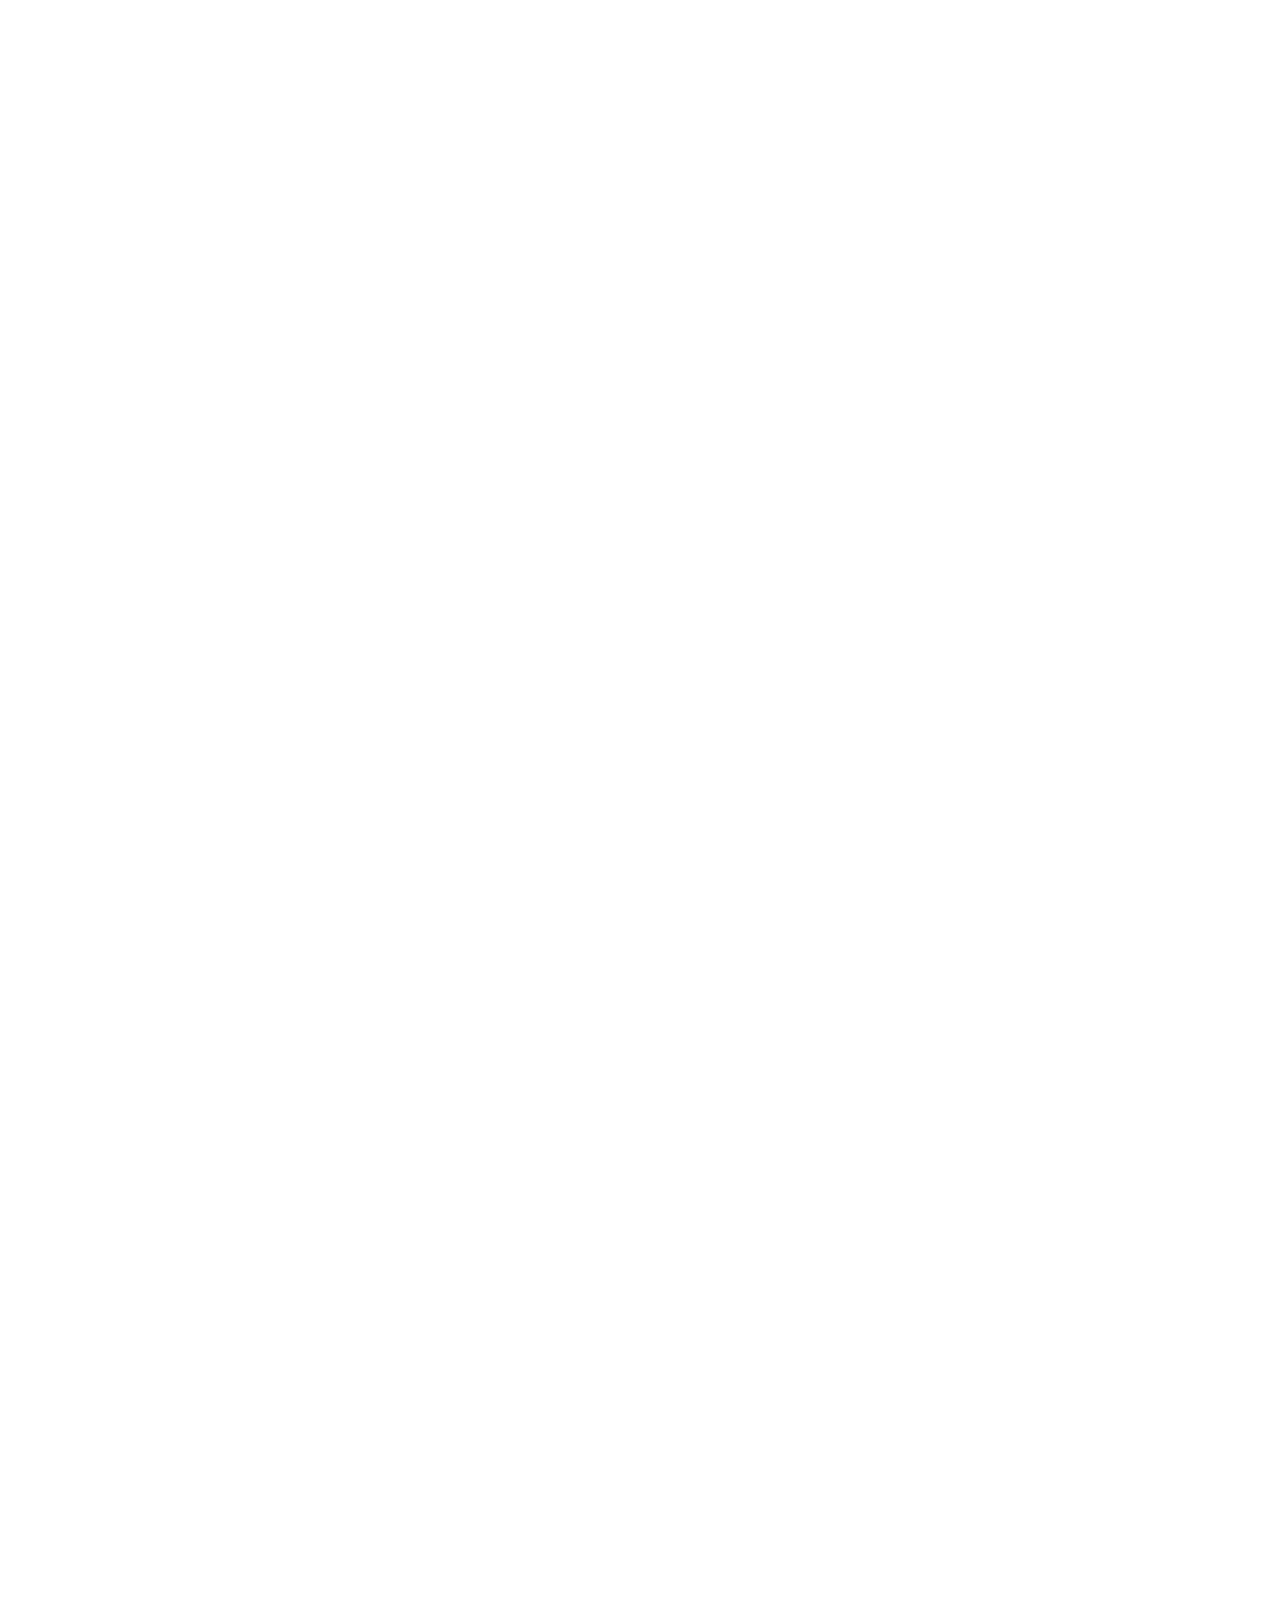
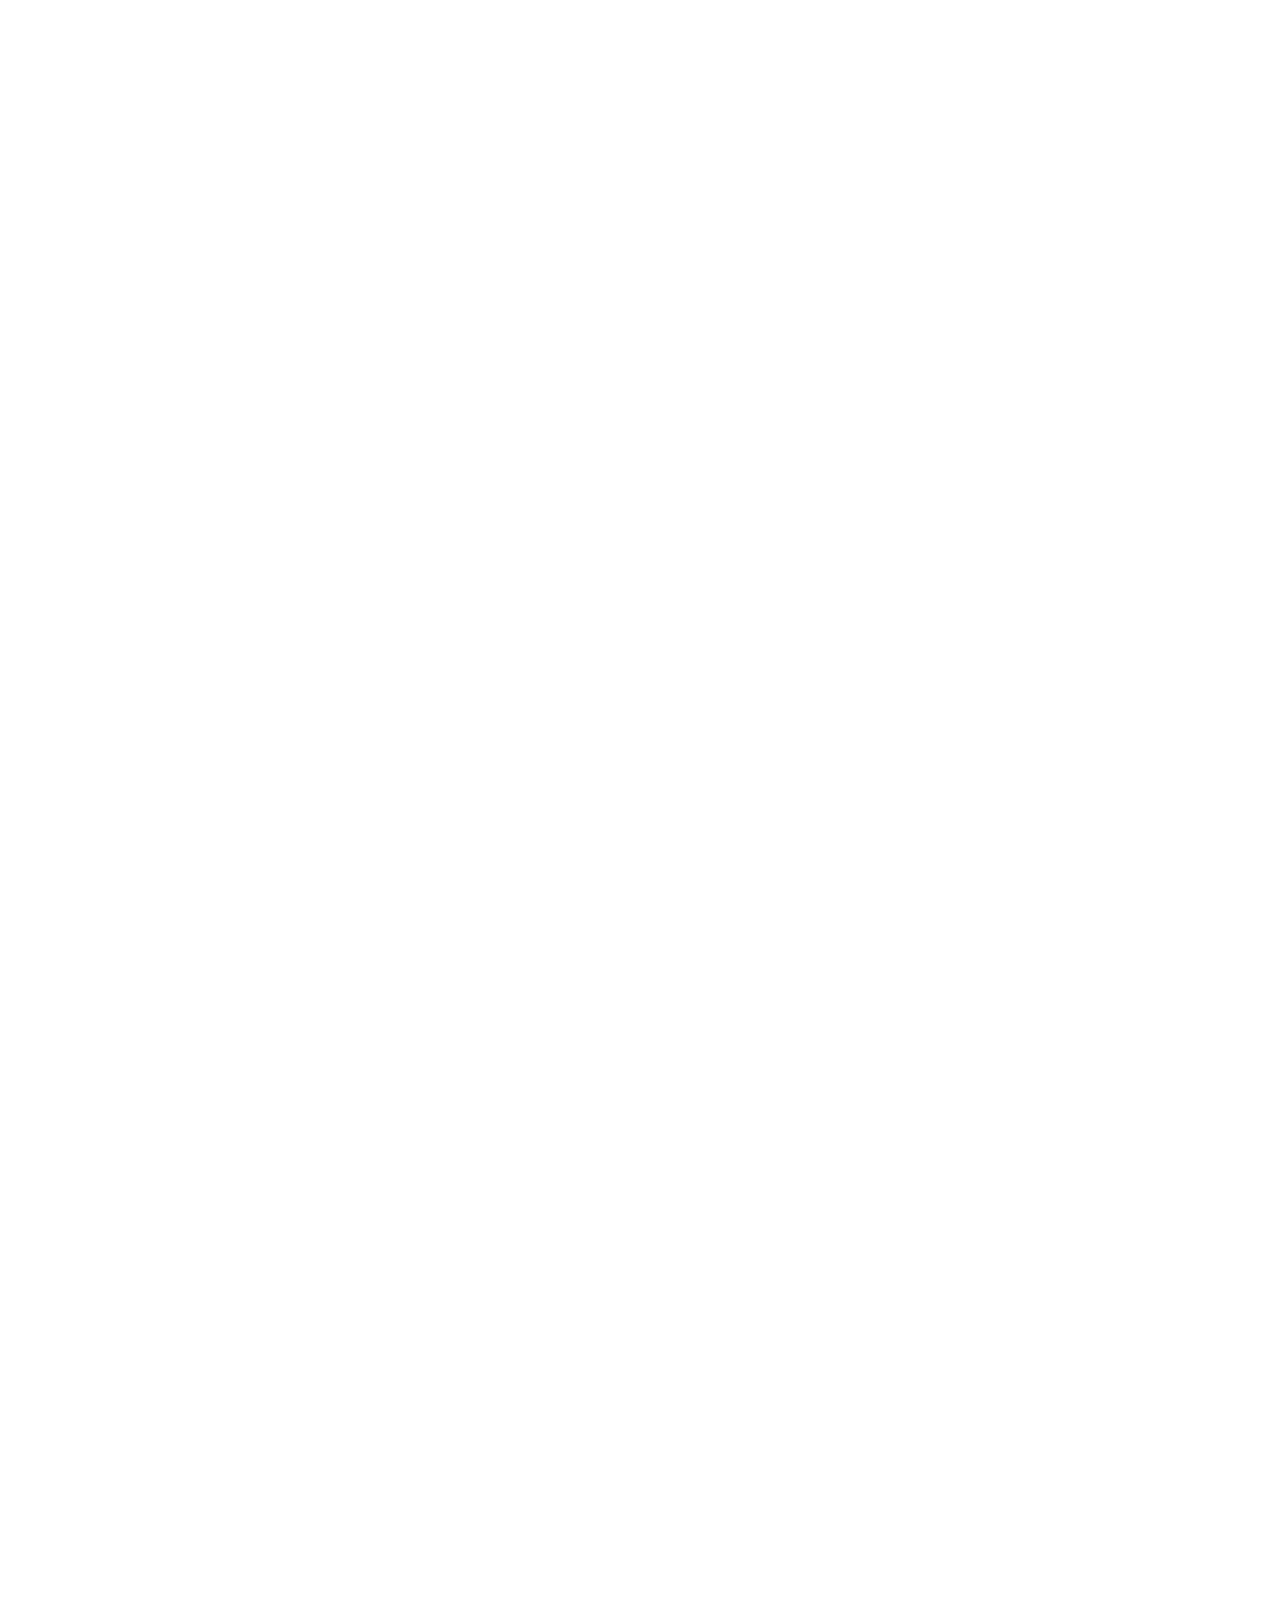
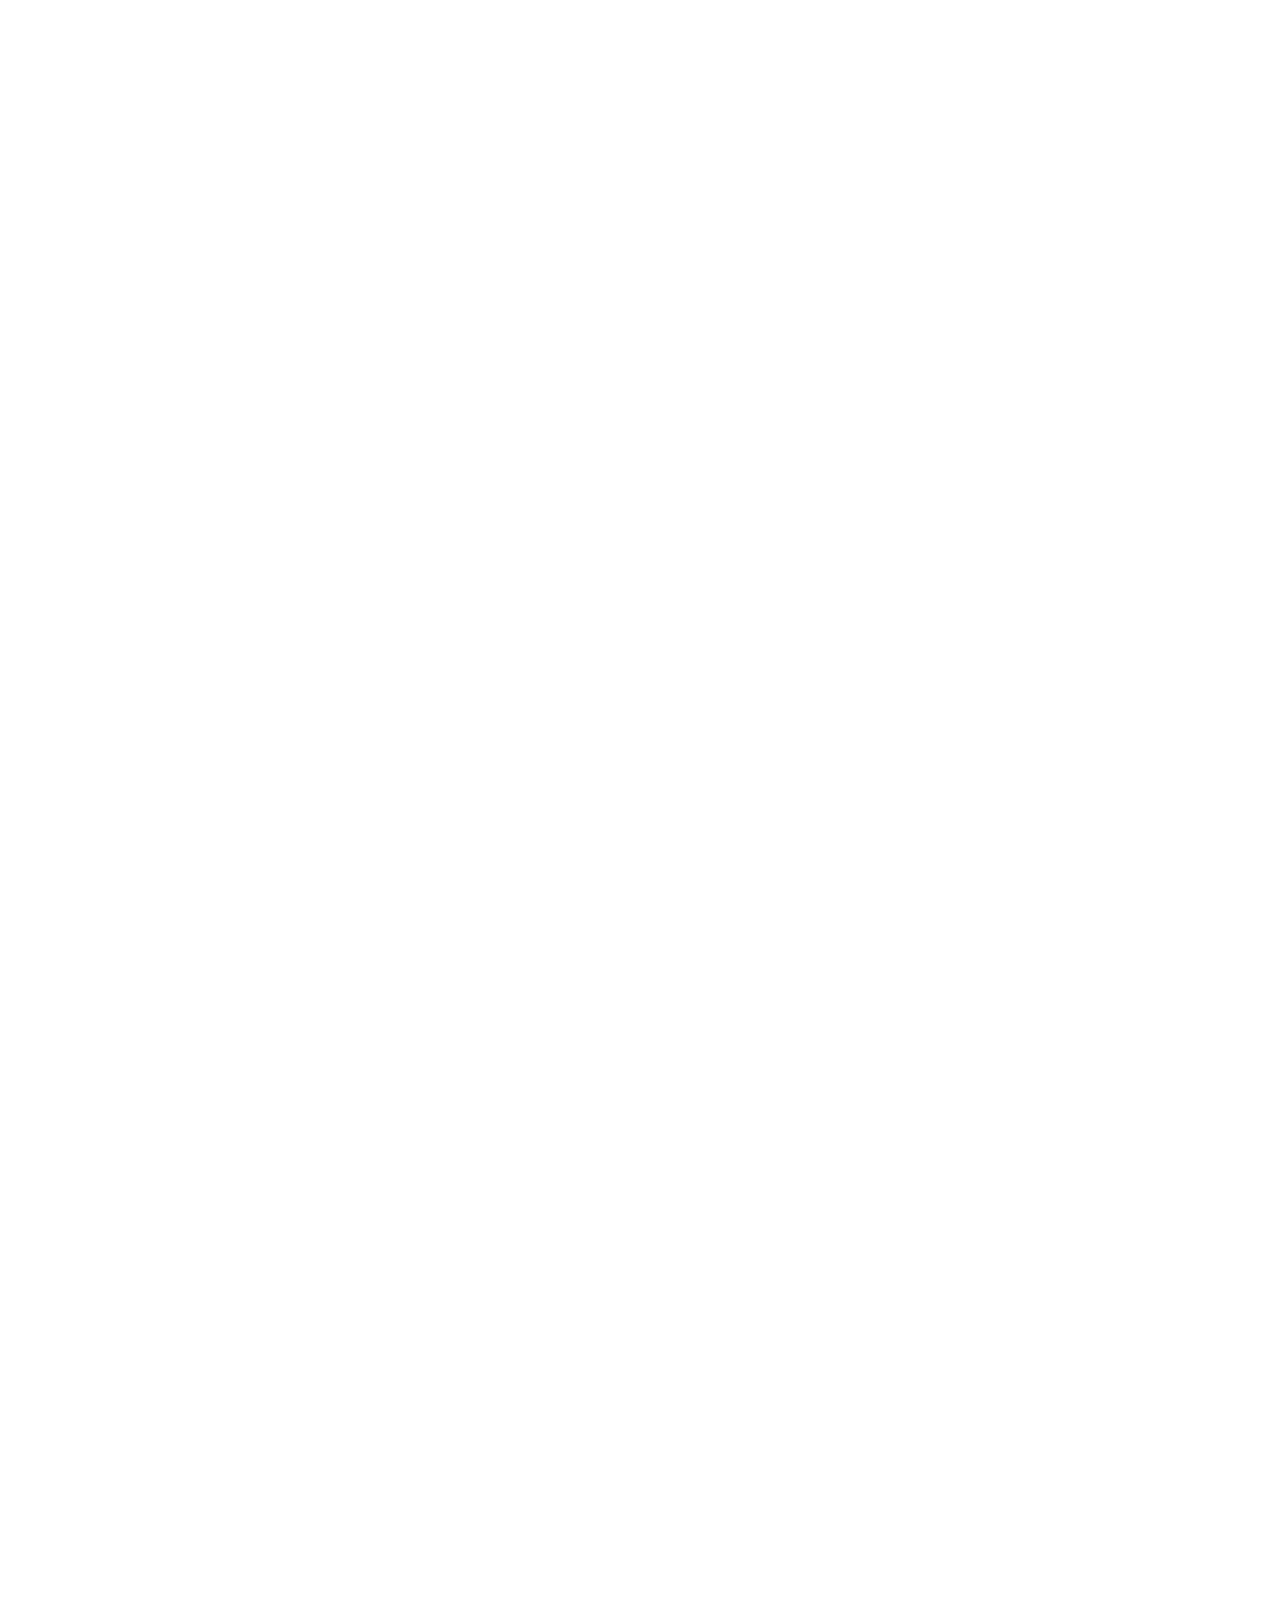
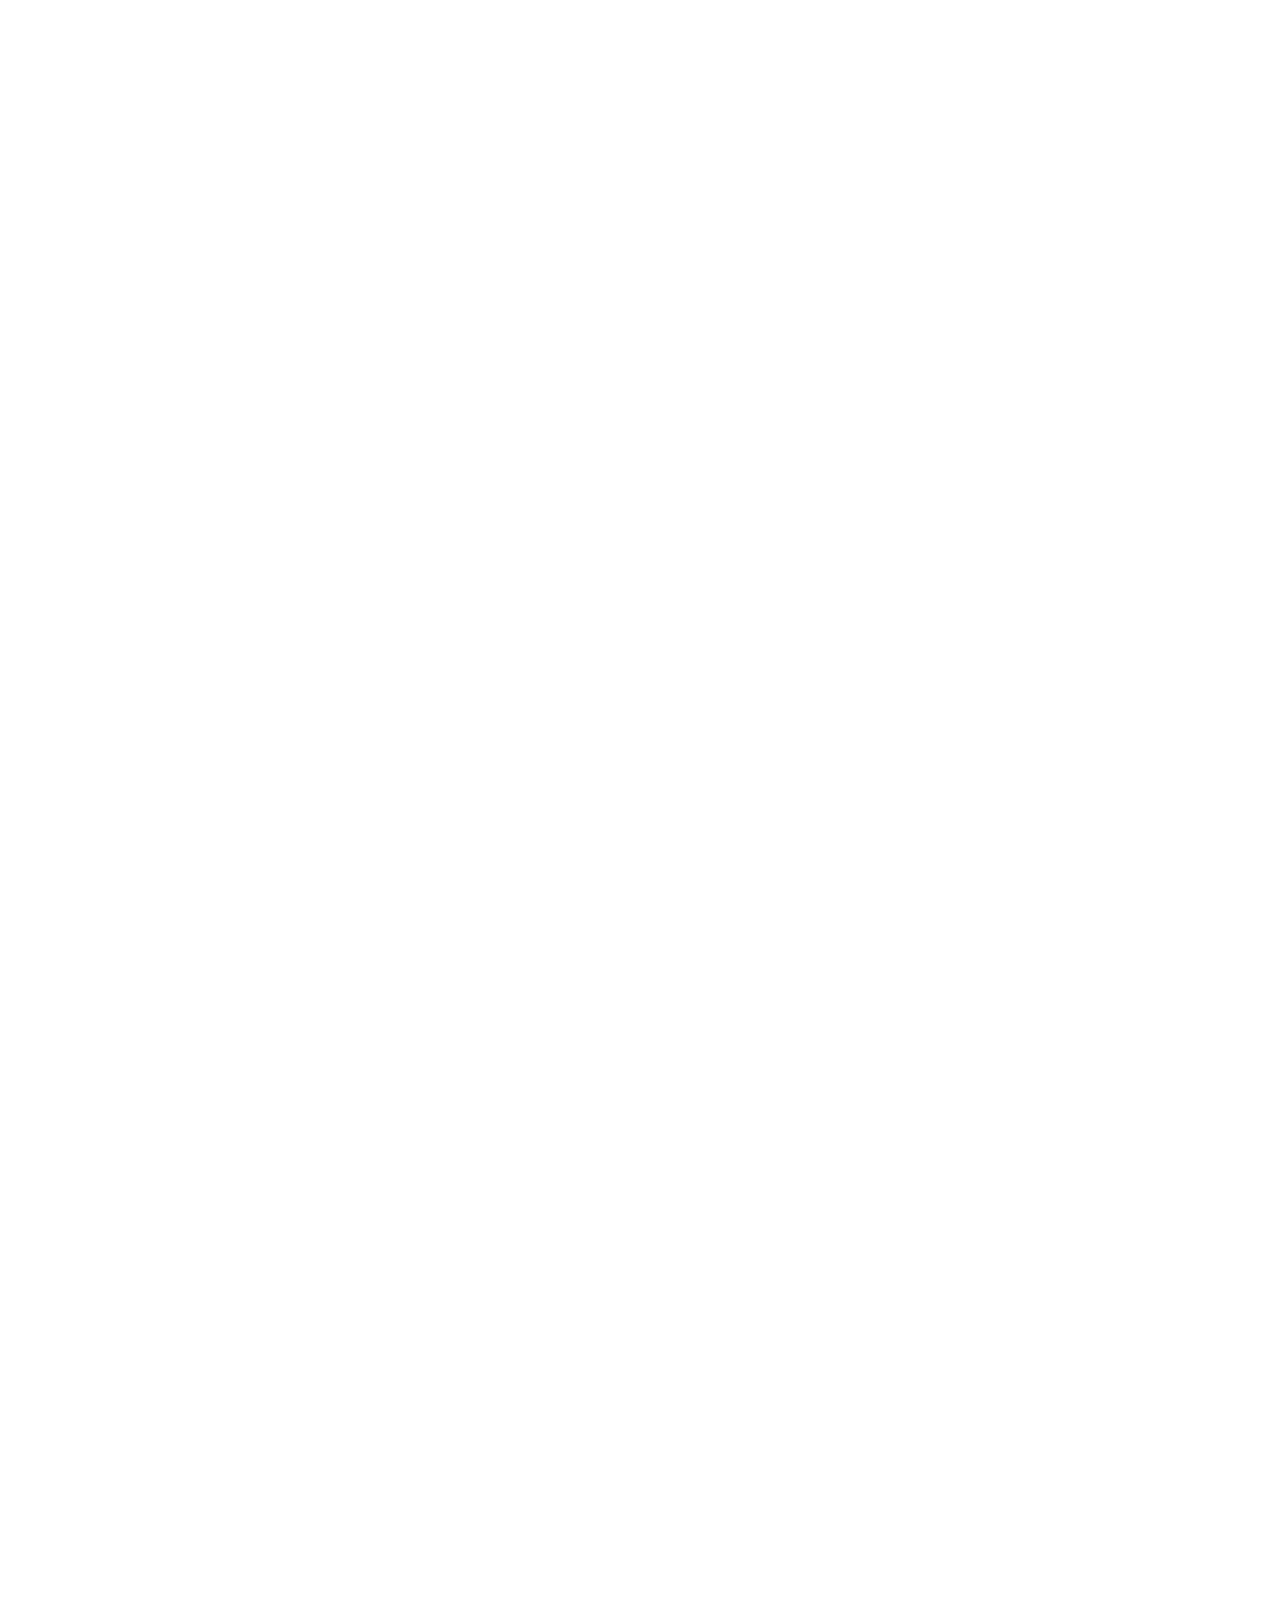
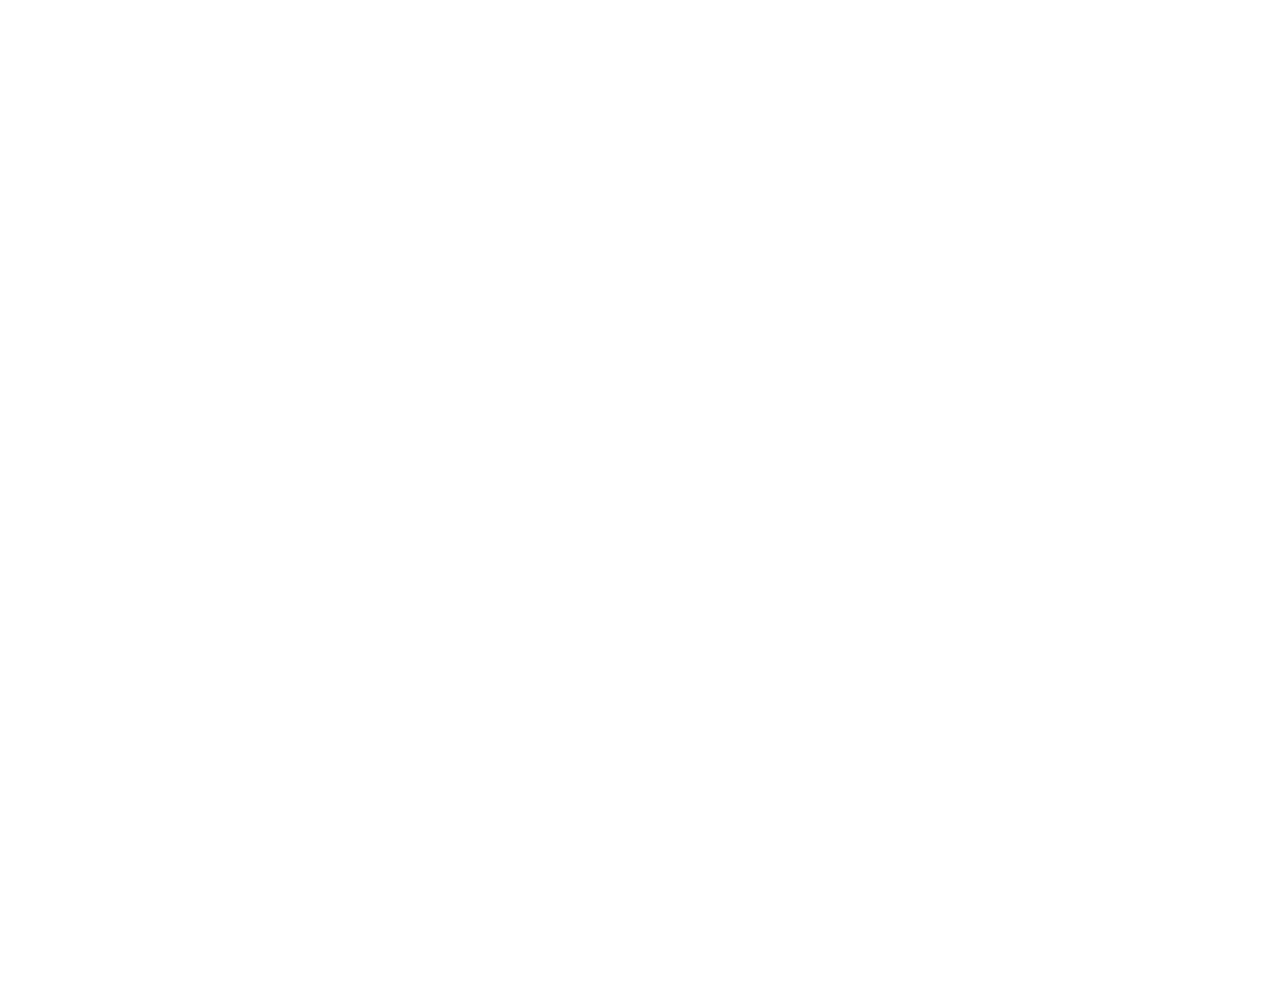
==== commit 047980b1: "scroll indicator" ====
--- a/index.html
+++ b/index.html
@@ -255,6 +255,13 @@
 
 </div>
 
+<div class="scroll-indicator">
+    <div class="scroll-words"></div>
+    <div class="arrow-container">
+        <div class="downarrow"></div>
+    </div>
+</div>
+
 
 <script src="https://unpkg.com/flickity@2/dist/flickity.pkgd.min.js"></script>
 <script type="text/javascript" src="js/assets/js/lib/jquery.min.js"></script>
--- a/main.css
+++ b/main.css
@@ -24,26 +24,26 @@
     color: #fff;
 }
 
-.content-container {
-    height: 100%;
-}
-
+
+nav {
+    height: 100%;
+    display: flex;
+    flex-direction: column;
+    justify-content: center;
+    position: fixed;
+    z-index: 1;
+}
 
 .nav-container {
-    height: 88%;
-    min-width: 5em;
-    position: fixed;
-    top: 50%;
-    transform: translateY(-50%);
-    z-index: 1;
+    min-height: 85vh;
+    width: 12vh;
     background-image: url(img/nav-bg.png);
-    background-size: cover;
-    background-position-y: top;
+    background-size: 100% 143%;
     background-repeat: no-repeat;
     display: flex;
     flex-direction: column;
     justify-content: space-evenly;
-
+    padding: 2.5vh .25vh;
 }
 
 .title {
@@ -110,7 +110,7 @@
 
 .headline h2 {
     text-align: center;
-    font-size: 2.75em;
+    font-size: 2.75rem;
     margin: auto;
 }
 
@@ -140,9 +140,10 @@
 }
 
 #sketchbox {
-    border: 5px solid #faa950;
+    background-image: url(img/links-box.png);
+    background-repeat: no-repeat;
+    background-size: 100% 100%;
     padding: 4em;
-    background-color: #fff;
     width: 45%;
     margin: auto;
     color: #a2cd48;
@@ -155,34 +156,34 @@
     overflow: hidden;
 }
 .panel {
-    height: 100%;
-    width: 100%;
+    height: 100vh;
+    width: 100vw;
     position: absolute;
 }
 
 .three {
-    height: 160%;
+    height: 160vh;
 }
 
 .four {
-    height: 200%;
+    height: 200vh;
 }
 
 .five {
-    width: 500%;
+    width: 500vw;
 }
 
 .six {
-    width: 500%;
+    width: 500vw;
 }
 
 .seven {
-    width: 600%;
+    width: 600vw;
 }
 
 
 .eight {
-    width: 500%;
+    width: 500vw;
 }
 
 
@@ -364,10 +365,10 @@
 }
 
 .nav-link {
-    height: 3.65em;
-    width: 3.65em;
-    background-size: 100%;
-    margin-left: .4rem;
+    width: 10vh;
+    height: 10vh;
+    background-size: cover;
+    background-repeat: no-repeat;
 }
 
 .nav-link:hover {
@@ -458,3 +459,52 @@
 #triggers #t10 {
     top: 900%;
 }
+
+.scroll-indicator {
+    position: fixed;
+    bottom: 2%;
+    right: 2%;
+    display: flex;
+    flex-direction: column;
+}
+
+.scroll-words {
+    width: 8vw;
+    height: 4vw;
+    background-image: url(img/scroll-message.png);
+    background-position: top center;
+    background-repeat: no-repeat;
+    background-size: cover;
+    margin-bottom: 3vh;
+}
+
+
+.arrow-container {
+    margin: 0 auto;
+
+}
+
+.downarrow {
+    width:6vw;
+    height: 6vw;
+    background-image: url(img/down-arrow.png);
+    background-position: center;
+    background-size: contain;
+    background-repeat: no-repeat;
+    animation: bounce 1600ms infinite cubic-bezier(0.445, 0.05, 0.55, 0.95);
+
+}
+  
+  @keyframes bounce {
+  50% {
+      transform: translateY(-15px);
+    }
+  }
+  
+  .scroll-done {
+      background-position: bottom;
+  }
+
+  .hidden {
+      visibility: hidden;
+  }